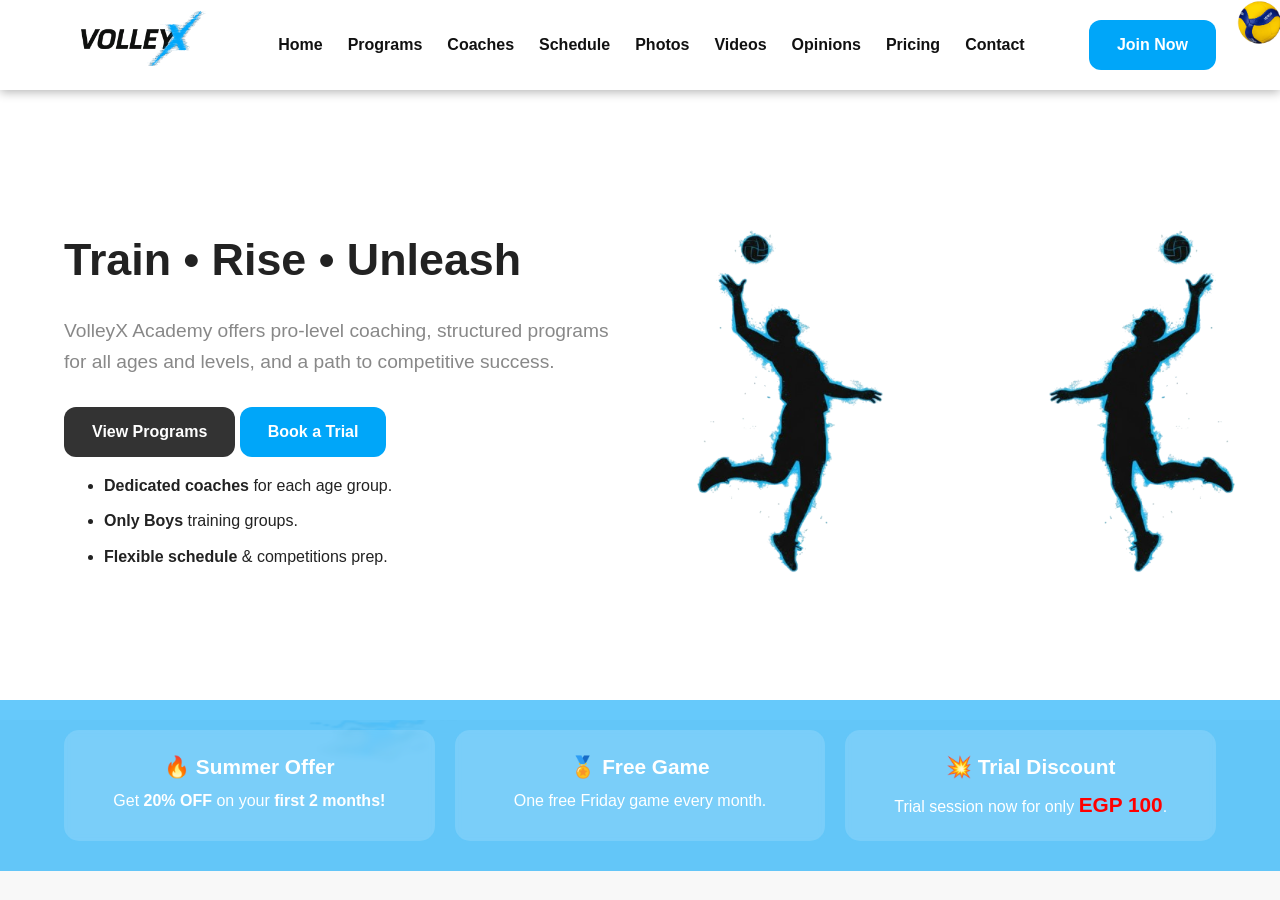
==== index.html @ c93090f7 "Add files via upload" ====
<!doctype html>
<html lang="en">
<head>
  <meta charset="utf-8" />
  <meta name="viewport" content="width=device-width,initial-scale=1" />
  <title>VolleyX Academy — Train Like a Champion</title>
  <meta name="description" content="VolleyX Academy — professional training for youth and adults. Programs, coaches, schedule, and sign-up." />

  <!-- Google tag (gtag.js) -->
<script async src="https://www.googletagmanager.com/gtag/js?id=G-NY9J35RDBT"></script>
<script>
  window.dataLayer = window.dataLayer || [];
  function gtag(){dataLayer.push(arguments);}
  gtag('js', new Date());

  gtag('config', 'G-NY9J35RDBT');
</script>

  <link rel="stylesheet" href="main.css" />
</head>
<body>
<div class="scroll-container">
  <header class="site-header">
    <div class="container header-inner">
      <a href="#home" class="logo" aria-label="VolleyX Academy home">
        <img class="logo" src="/images/Logo CR.png" alt="">
      </a>

      <nav id="main-nav" class="main-nav" aria-label="Main navigation">
        <ul>
          <li><a href="#home">Home</a></li>
          <li><a href="#programs">Programs</a></li>
          <li><a href="#coaches">Coaches</a></li>
          <li><a href="#schedule">Schedule</a></li>
          <li><a href="#photos">Photos</a></li>
          <li><a href="#videos">Videos</a></li>
          <li><a href="#opinion">Opinions</a></li>
          <li><a href="#pricing">Pricing</a></li>
          <li><a href="#contact">Contact</a></li>
        </ul>
      </nav>

      

      <div class="header-actions">
        <a href="#contact" class="btn btn-primary">Join Now</a>
        <button id="menu-toggle" class="menu-toggle" aria-expanded="false" aria-controls="main-nav" aria-label="Toggle menu">
          <span class="hamburger"></span>
        </button>
      </div>
    </div>
  </header>

  <main>
    <!-- HERO -->
    <section id="home" class="hero" role="region" aria-label="Hero">
      <div class="container hero-grid">
        <div class="hero-content">
          <h1>Train • Rise • Unleash</h1>
          <p class="lead">VolleyX Academy offers pro-level coaching, structured programs for all ages and levels, and a path to competitive success.</p>
          <div class="hero-ctas">
            <a href="#programs" class="btn btn-secondary">View Programs</a>
            <a href="#contact" class="btn btn-primary">Book a Trial</a>
          </div>
          <ul class="hero-features">
            <li><strong>Dedicated coaches</strong> for each age group.</li>
            <li><strong>Only Boys</strong> training groups.</li>
            <li><strong>Flexible schedule</strong> & competitions prep.</li>
            <!-- <li><strong>Female specialized trainer</strong> for female groups.</li> -->
          </ul>
        </div>
        <div class="hero-media" aria-hidden="true">
          <!-- Replace with actual image -->
          <img src="back.png" alt="Player defending a volleyball" loading="lazy">
        </div>
      </div>
    </section>


    <!-- OFFERS BANNER -->
    <section class="offers-banner">
      <div class="container offers-flex">
        <div class="offer-item">
          <h3>🔥 Summer Offer</h3>
          <p>Get <strong>20% OFF</strong> on your <strong>first 2 months!</strong></p>
        </div>
      
        <div class="offer-item">
          <h3>🏅 Free Game</h3>
          <p>One free Friday game every month.</p>
        </div>
      
        <div class="offer-item">
          <h3>💥 Trial Discount</h3>
          <p>Trial session now for only <strong class="custom1">EGP 100</strong>.</p>
        </div>
      </div>
    </section>



    <!-- PROGRAMS -->
    <section id="programs" class="section programs container" aria-labelledby="programs-title">
      <h2 id="programs-title">Programs</h2>
      <p class="section-sub">Programs built for progression — from first touch to competitive play.</p>
      <div class="cards-grid">

        <article class="card">
          <h3>Junior Performance ( 9 - 18 )</h3>
          <p>Technique, game-sense, strength & conditioning, and tournament preparation.</p>
          <ul>
            <li>90 - minute sessions</li>
            <li>Advanced technique</li>
            <li>1 Free Game per month</li>
          </ul>
        </article>

        <article class="card">
          <h3>Senior Performance ( +18 )</h3>
          <p>Skill sharpening, tactical sessions and league-ready training for senior players.</p>
          <ul>
            <li>120 - minute sessions</li>
            <li>Team training sessions</li>
            <li>1 Free Game per month</li>
          </ul>
        </article>
      </div>
    </section>

    <!-- COACHES -->
    <section id="coaches" class="section coaches" aria-labelledby="coaches-title">
      <div class="container">
        <h2 id="coaches-title">Coaches</h2>
        <p class="section-sub">Experienced coaches with competitive and coaching credentials.</p>
        <div class="coaches-grid">
          <figure class="coach">
            <img src="/images/Coaches/avatar.png" alt="Coach Ahmed — Head Coach" loading="lazy">
            <figcaption>
              <h3>Coach Anas</h3>
              <p>Head Coach — Academy Founder.</p>
            </figcaption>
          </figure>

          <figure class="coach">
            <img src="/images/Coaches/avatar.png" alt="Coach Fouad" loading="lazy">
            <figcaption>
              <h3>Coach Fouad</h3>
              <p>Coach — Junior Coach.</p>
            </figcaption>
          </figure>

          <figure class="coach">
            <img src="/images/Coaches/avatar.png" alt="Coach Ahmed" loading="lazy">
            <figcaption>
              <h3>Coach Ahmed</h3>
              <p>Coach — Senior Coach.</p>
            </figcaption>
          </figure>
        </div>
      </div>
    </section>

    <!-- SCHEDULE -->
    <section id="schedule" class="section schedule" aria-labelledby="schedule-title">
      <div class="container">
        <h2 id="schedule-title">Weekly Schedule</h2>
        <p class="section-sub">Choose your level and see available sessions.</p>

        <div class="schedule-controls" role="tablist" aria-label="Program schedule">
          <button class="tab-btn active" data-target="junior" role="tab" aria-selected="true">Junior & Senior</button>
          <!-- <button class="tab-btn" data-target="youth" role="tab" aria-selected="false">Senior</button> -->
        </div>

        <div class="schedule-panels">
          <div id="junior" class="panel">
            <ul>
              <li><strong>Mon</strong> — 07:00 PM - 09:00 PM</li>
              <li><strong>Thur</strong> — 07:00 PM - 09:00 PM</li>
              <li><strong>Fri</strong> — 06:00 PM - 08:00 PM — Fun-Matches</li>
            </ul>
          </div>

          <!-- <div id="youth" class="panel hidden">
            <ul>
              <li><strong>Tue & Fri</strong> — 07:00 pm - 09:00 pm</li>
              <li><strong>Fri</strong> — Fun-Game</li>
            </ul>
          </div> -->
        </div>

        <div class="schedule-cta">
          <a href="#contact" class="btn btn-primary">Book a Trial</a>
          <a href="#pricing" class="btn btn-secondary">View Pricing</a>
        </div>
      </div>
    </section>

    <!-- PHOTOS -->
    <section id="photos" class="section gallery container" aria-labelledby="photos-title">
      <h2 id="photos-title">Photos</h2>
      <p class="section-sub">Moments from training and matches.</p>
      <div class="gallery-grid">

        <button class="img-thumb" data-src="/images/Gallary/Photos/Ammar.jpg" aria-label="Training drill">
          <img src="/images/Gallary/Photos/Ammar.jpg" alt="Training drill" loading="lazy">
        </button>

        <button class="img-thumb" data-src="/images/Gallary/Photos/Eslam.jpg" aria-label="Serving practice">
          <img src="/images/Gallary/Photos/Eslam.jpg" alt="Serving practice" loading="lazy">
        </button>

        <button class="img-thumb" data-src="/images/Gallary/Photos/All.jpg" aria-label="Serving practice">
          <img src="/images/Gallary/Photos/All.jpg" alt="Serving practice" loading="lazy">
        </button>

        <!-- <button class="img-thumb" data-src="/images/Gallary/Photos/Ammar2.jpg" aria-label="Serving practice">
          <img src="/images/Gallary/Photos/Ammar.jpg" alt="Serving practice" loading="lazy">
        </button>

        <button class="img-thumb" data-src="/images/Gallary/Photos/Ammar2.jpg" aria-label="Serving practice">
          <img src="/images/Gallary/Photos/Ammar.jpg" alt="Serving practice" loading="lazy">
        </button>

        <button class="img-thumb" data-src="/images/Gallary/Photos/Ammar2.jpg" aria-label="Serving practice">
          <img src="/images/Gallary/Photos/Ammar.jpg" alt="Serving practice" loading="lazy">
        </button> -->

      </div>
    </section>


    <!-- VIDEOS -->
    <section id="videos" class="section gallery container" aria-labelledby="videos-title">
      <h2 id="videos-title">Videos</h2>
      <p class="section-sub">Moments from training and matches.</p>
      <div class="gallery-grid">

        <!-- <button class="video-thumb" data-src="/images/Gallary/Videos/Vid-01.mp4" aria-label="Video 1">
          <video src="/images/Gallary/Videos/Vid-01.mp4" muted loop playsinline poster="/images/Gallary/Videos/Vid-01.jpg"></video>
        </button> -->

        <button class="video-thumb" data-src="/images/Gallary/Videos/Vid-02.mp4" aria-label="Video 2">
          <video src="/images/Gallary/Videos/Vid-02.mp4" muted loop playsinline poster="/images/Gallary/Videos/Vid-02.jpg"></video>
        </button>

        <button class="video-thumb" data-src="/images/Gallary/Videos/Vid-03.mp4" aria-label="Video 3">
          <video src="/images/Gallary/Videos/Vid-03.mp4" muted loop playsinline poster="/images/Gallary/Videos/Vid-03.jpg"></video>
        </button>

        <button class="video-thumb" data-src="/images/Gallary/Videos/Vid-04.mp4" aria-label="Video 3">
          <video src="/images/Gallary/Videos/Vid-04.mp4" muted loop playsinline poster="/images/Gallary/Videos/Vid-04.jpg"></video>
        </button>

      </div>
    </section>


    <!-- TESTIMONIALS -->
    <section id="opinion" class="section testimonials" aria-labelledby="testimonials-title">
      <div class="container">
        <h2 id="testimonials-title">What parents & players say</h2>
        <div class="testimonial-grid">
          <blockquote class="blockquote">
            <p>"Coach Anas transformed my son's technique in 1 month. The coaches are patient and professional."</p>
            <footer class="talker">Fatima, parent</footer>
          </blockquote>

          <blockquote class="blockquote">
            <p>"Great facility and structured sessions. I have improved my defending and serving control."</p>
            <footer class="talker">Omar, player</footer>
          </blockquote>
        </div>
      </div>
    </section>

    <!-- PRICING -->
    <section id="pricing" class="section pricing container" aria-labelledby="pricing-title">
      <h2 id="pricing-title">Pricing</h2>
      <p class="section-sub">Simple and transparent pricing.</p>
      <div class="pricing-grid">
        <div class="price-card recommended">
          <h3>Trial Session</h3>
          <p class="price">
            <span class="new-price">EGP 100</span>
            <!-- <span class="old-price">EGP 125</span> -->
          </p>
          <p>One trial training to assess level and fit.</p>
          <a class="btn btn-primary" href="#contact">Book Trial</a>
        </div>

        <div class="price-card recommended">
          <h3>Monthly Plan</h3>
          <p class="price">
            <span class="new-price">EGP 800 / month</span>
            <!-- <span class="old-price">EGP 1000</span> -->
          </p>
          <p>2 sessions per week + Free game.</p>
          <a class="btn btn-primary" href="#contact">Sign Up</a>
        </div>

        <div class="price-card recommended">
          <h3>Yearly Plan</h3>
          <p class="price">
            <span class="new-price">EGP 8500 / year</span>
            <span class="old-price">EGP 9600</span>
          </p>
          <p>2 sessions per week + 2 Free games.</p>
          <a class="btn btn-primary" href="#contact">Sign Up</a>
        </div>
      </div>
    </section>

    <!-- CONTACT -->
    <section id="contact" class="cta">
      <div class="contact-info">
        <h2>Ready to Start Your Journey?</h2>
        <p>Message us now to reserve your spot.</p>
        <a href="https://wa.me/+201147145691" target="_blank">Contact Us</a>
      </div>

      <div class="contact-location">
        <!-- Google Maps Embed -->
        <iframe 
          src="https://www.google.com/maps/embed?pb=!1m18!1m12!1m3!1d3336.434875263151!2d31.367811775413717!3d30.05564407491793!2m3!1f0!2f0!3f0!3m2!1i1024!2i768!4f13.1!3m3!1m2!1s0x14583dc3f1d73277%3A0x5a378816a2469166!2sNasr%20City%20Company%20Club!5e1!3m2!1sen!2seg!4v1771627395598!5m2!1sen!2seg"
          width="100%" height="100%" style="border:0;" allowfullscreen="" loading="lazy">
        </iframe>
      </div>
    </section>
  </main>

<footer class="site-footer">
  <div class="footer-col center">
    <a href="#home" class="footer-logo" aria-label="VolleyX Academy home">
      <img class="logo" src="/images/Logo CR.png" alt="">
    </a>
  </div>

  <div class="footer-col center">
    <p>© <span id="year"></span> VolleyX Academy. All rights reserved.</p>
  </div>

  <div class="footer-col center">
    <div class="social-icons">
      <a href="https://www.facebook.com/volleyxacademy4" target="_blank" class="social-item">
          <img src="/images/Social/facebook.png" alt="Facebook">
          <span>Facebook</span>
      </a>
      <a href="https://wa.me/+201147145691" target="_blank" class="social-item">
          <img src="/images/Social/whatsapp.png" alt="Whatsapp">
          <span>Whatsapp</span>
      </a>
      <a href="https://www.instagram.com/volleyx_academy/" target="_blank" class="social-item">
          <img src="/images/Social/instagram.png" alt="Instagram">
          <span>Instagram</span>
      </a>
      <a href="https://www.youtube.com/@VolleyXAcademy" target="_blank" class="social-item">
          <img src="/images/Social/youtube.png" alt="YouTube">
          <span>YouTube</span>
      </a>
    </div>
  </div>
</footer>

<div class="scroll-track">
  <div class="scroll-ball">
    <img src="/images/volleyball.png" alt="ball" draggable="false">
  </div>
</div>

</div>
<script src="main.js" defer></script>
</body>
</html>
---- main.css ----
/* =============================
   VOLLEYX ACADEMY — PROFESSIONAL MODERN CSS
   Clean, modern, responsive design
   ============================= */

/* ---------- CSS VARIABLES ---------- */
:root {
  --primary: #00A6F9;
  --primary-dark: #0092dc;
  --secondary: #1e1e1e;
  --light: #ffffff;
  --muted: #888;
  --bg: #f8f8f8;
  --radius: 12px;
  --transition: 0.25s ease;
}

html {
  scroll-behavior: smooth;
}

body {
  position: relative;
  margin: 0;
  font-family: "Arial", sans-serif;
  background: var(--bg);
  color: #222;
  line-height: 1.6;
  overflow: hidden;
}

body::before {
  content: "";
  position: fixed;  /* ثابت حتى لما تعمل scroll */
  top: 0;
  left: 0;
  width: 100%;
  height: 100%;
  background-image: url('/images/background.png');
  background-size: cover;
  background-repeat: no-repeat;
  background-position: center;
  opacity: 0.2;      /* الشفافية المطلوبة */
  z-index: -1;       /* يبقى تحت كل العناصر */
}

.scroll-container {
  height: 100vh;
  overflow-y: scroll;
}
.scroll-container::-webkit-scrollbar {
  display: none;
}

/* مسار الكرة */
.scroll-track {
  position: fixed;
  top: 0;
  right: 1px;
  width: 40px;
  height: 100vh;
  z-index: 9999;
  display: flex;
  justify-content: center;
  pointer-events: none; /* يسمح بلمس الكورة فقط */
}

/* الكرة */
.scroll-ball {
  width: 45px;
  position: absolute;
  cursor: grab;
  pointer-events: auto; /* تفعيل اللمس */
  user-select: none;
}

.scroll-ball img {
  width: 100%;
  height: 100%;
}

.banner {
  text-align: center;
  background: black;
  color: #00A6F9;
  font-weight: bolder;
}

.space {
  white-space: pre;
}

/* ---------- GLOBAL ELEMENTS ---------- */
.container {
  width: min(1200px, 90%);
  margin: auto;
}

h1, h2, h3, h4 {
  margin: 0 0 15px;
  font-weight: 700;
}

.section {
  padding: 80px 0;
}

.section-sub {
  margin-bottom: 40px;
  color: var(--muted);
  font-size: 1.1rem;
}

/* ---------- BUTTONS ---------- */
.btn {
  display: inline-block;
  padding: 12px 28px;
  border-radius: var(--radius);
  font-weight: bold;
  text-decoration: none;
  transition: var(--transition);
}

.btn-primary {
  background: var(--primary);
  color: var(--light);
}
.btn-primary:hover {
  background: var(--primary-dark);
}

.btn-secondary {
  background: #333;
  color: var(--light);
}
.btn-secondary:hover {
  background: #111;
}

.btn-ghost {
  background: transparent;
  border: 1px solid var(--muted);
  color: var(--muted);
}
.btn-ghost:hover {
  color: #111;
  border-color: #111;
}

/* ---------- HEADER ---------- */
.site-header {
  background: var(--light);
  padding: 10px 0;
  position: sticky;
  top: 0;
  z-index: 1000;
  box-shadow: 0 2px 10px rgba(0,0,0,0.3);
}

.header-inner {
    height: 70px;
    display: flex;
    justify-content: space-between;
    align-items: center;
}

.logo {
    width: 150px;
}

.main-nav ul {
  display: flex;
  list-style: none;
  gap: 25px;
  margin: 0;
  padding: 0;
}

.main-nav a {
  color: #111;
  text-decoration: none;
  font-weight: 600;
  transition: var(--transition);
}
.main-nav a:hover {
  color: var(--primary);
}

/* Mobile menu */
.menu-toggle {
  display: none;
  width: 35px;
  height: 25px;
  background: none;
  border: none;
  cursor: pointer;
}
.hamburger,
.hamburger::before,
.hamburger::after {
  content: "";
  display: block;
  height: 3px;
  background: #111;
  border-radius: 3px;
  transition: 0.3s;
}
.hamburger::before {
  margin-top: 7px;
}
.hamburger::after {
  margin-top: 7px;
}

/* ---------- HERO ---------- */
.hero {
  padding: 120px 0;
  background: var(--light);
}

.hero-grid {
  display: grid;
  grid-template-columns: repeat(auto-fit, minmax(320px, 1fr));
  align-items: center;
  gap: 40px;
}

.hero-content h1 {
  font-size: 2.8rem;
}
.hero-content .lead {
  font-size: 1.2rem;
  margin: 20px 0 30px;
  color: var(--muted);
}

.hero-features li {
  margin-bottom: 10px;
}

.hero-media img {
  width: 110%;
  border-radius: var(--radius);
}

/* OFFERS BANNER */
.offers-banner {
  background: rgb(0, 166, 249, 0.6);
  color: white;
  padding: 30px 0;
  margin-top: -20px;
  position: relative;
  z-index: 2;
}

.offers-flex {
  display: flex;
  justify-content: space-between;
  gap: 20px;
  text-align: center;
  flex-wrap: wrap;
}

.offer-item {
  flex: 1;
  min-width: 200px;
  background: rgba(255, 255, 255, 0.15);
  padding: 20px;
  border-radius: 15px;
  backdrop-filter: blur(3px);
  transition: 0.3s ease;
}

.offer-item:hover {
  background: rgba(255, 255, 255, 0.25);
  transform: translateY(-5px);
}

.offer-item h3 {
  font-size: 1.3rem;
  margin-bottom: 5px;
}

.offer-item p {
  font-size: 1rem;
  margin: 0;
}

.custom1 {
  color: red;
  font-weight: bold;
  font-size: 1.3rem;
}

.gallery-grid {
  display: flex;
  gap: 15px;
  overflow-x: auto;
  scroll-behavior: smooth;
  padding-bottom: 10px;
}

.gallery-grid::-webkit-scrollbar {
  display: none;
}

.gallery-wrapper {
  position: relative;
}

.arrow-btn {
  position: absolute;
  top: 50%;
  transform: translateY(-50%);
  background: #00A6F9;
  color: #fff;
  border: none;
  padding: 10px 15px;
  font-size: 20px;
  cursor: pointer;
  border-radius: 50%;
  z-index: 10;
  opacity: 0.9;
}

.arrow-left {
  left: -10px;
}

.arrow-right {
  right: -10px;
}

.arrow-btn:hover {
  opacity: 1;
}

/* ---------- CARDS GRID ---------- */
.cards-grid, .coaches-grid, .pricing-grid, .testimonial-grid, .gallery-grid {
  display: grid;
  grid-template-columns: repeat(auto-fit, minmax(280px, 1fr));
  gap: 30px;
}

.card, .price-card, .coach {
  background: var(--light);
  padding: 25px;
  border-radius: var(--radius);
  box-shadow: 0 8px 18px rgba(0,0,0,0.05);
  transition: var(--transition);
}
.card:hover, .price-card:hover {
  transform: translateY(-5px);
}

.coach:hover {
  transform: scale(1.03);
}

.price-card.recommended {
  border: 2px solid var(--primary);
}

.price {
  font-size: 1.2rem;
  margin-bottom: 10px;
}

.old-price {
  text-decoration: line-through;
  color: red;
  margin-left: 15px;
  font-size: 1rem;
}

.new-price {
  color: #00A6F9;
  font-weight: bold;
  font-size: 1.3rem;
}


/* ---------- COACHES ---------- */
.coach img {
  width: 100%;
  border-radius: var(--radius);
  margin-bottom: 15px;
}

/* ---------- SCHEDULE ---------- */
.schedule-controls {
  display: flex;
  gap: 15px;
  margin-bottom: 30px;
}

.tab-btn {
  padding: 10px 20px;
  border-radius: var(--radius);
  border: none;
  cursor: pointer;
  background: #ddd;
  font-weight: bold;
  transition: var(--transition);
}

.tab-btn.active {
  background: var(--primary);
  color: var(--light);
}

.panel.hidden {
  display: none;
}

/* ---------- GALLERY ---------- */
.img-thumb img {
  width: 100%;
  border-radius: var(--radius);
  cursor: pointer;
  transition: var(--transition);
}
.img-thumb img:hover {
  transform: scale(1.05);
}

.video-thumb {
  border: none;
  padding: 0;
  background: none;
  cursor: pointer;
  width: 100%;
  height: 100%;
  overflow: hidden;
  border-radius: 12px;
}

.video-thumb video {
  width: 100%;
  height: 100%;
  object-fit: cover;
  display: block;
  border-radius: 12px;
  pointer-events: none;
}

.video-thumb:hover video {
  animation: none;
  opacity: 1;
}

.blockquote {
  padding: 3%;
  border: 2px solid #00A6F9;
  border-radius: 20px;
}

.talker {
  border-radius: 20px;
}

/* CTA Section */
.cta {
  display: grid;
  grid-template-columns: 2fr 1fr;
  gap: 30px;
  background: #00A6F9;
  color: white;
  padding: 70px 8%;
  border-radius: 20px;
  width: 63%;
  margin: 80px auto;
  align-items: center;
}

/* Left side (Contact Us) */
.cta .contact-info {
  text-align: left; /* بدل ما كان center */
}

.cta .contact-info h2 {
  font-size: 2.5rem;
  margin-bottom: 20px;
}

.cta .contact-info a {
  display: inline-block;
  background: #fff;
  color: #00A6F9;
  padding: 14px 28px;
  border-radius: 10px;
  font-weight: 600;
  text-decoration: none;
  margin-top: 20px;
  transition: 0.3s;
}

.cta .contact-info a:hover {
  background: #f2f2f2;
}

/* Right side (Location) */
.cta .contact-location {
  width: 100%;
  height: 280px;
  border-radius: 15px;
  overflow: hidden;
}

/* Mobile responsive */
@media (max-width: 768px) {
  .cta {
    grid-template-columns: 1fr; /* تحت بعض على الموبايل */
    text-align: center;
  }

  .cta .contact-info {
    text-align: center;
  }

  .cta .contact-location {
    height: 200px;
    margin-top: 20px;
  }
}

/* Footer */
.site-footer {
  display: grid;
  grid-template-columns: repeat(3, 1fr);
  align-items: center;
  padding: 1px 0;
  background: #fff;
  text-align: center;
  gap: 20px;
}

/* كل div في الفوتر */
.footer-col {
  display: flex;
  justify-content: center;
  align-items: center;
}

.footer-logo {
  width: 500px;
}

.center {
  text-align: center;
}

.social-icons {
    position: relative;
    display: flex;
    gap: 50px;
    align-items: center;
}

.social-item {
    display: flex;
    flex-direction: column;
    align-items: center;
    text-decoration: none;
    color: #00A6F9;
    font-size: 10px;
    transition: transform 0.3s ease, color 0.3s ease;
}

.social-item span {
    transition: transform 0.3s ease, color 0.3s ease;
}

.social-item img {
    width: 35px;
    margin-bottom: 6px;
    object-fit: contain;
    transition: transform 0.3s ease;
}

.social-item:hover img {
    transform: scale(1.2) rotate(5deg);
}

.social-item:hover span {
    transform: scale(1.2) rotate(5deg);
}

/* ---------- RESPONSIVE ---------- */
@media (max-width: 820px) {

  .scroll-track,
  .scroll-ball {
    display: none !important;
  }

  #main-nav,
  .main-nav,
  nav.main-nav {
    display: none !important;
  }

  /* إخفاء زر التلت شرط */
  #menu-toggle,
  .menu-toggle {
    display: none !important;
  }

  .site-footer {
    display: flex;
    flex-direction: column;
    align-items: center;
    justify-content: center;
    gap: 25px;
    text-align: center;
  }

  /* كل عنصر في الفوتر يبقى في النص */
  .site-footer .footer-col {
    width: 100%;
    display: flex;
    flex-direction: column;
    justify-content: center;
    align-items: center;
  }

  /* ضبط اللوجو */
  .footer-logo {
    width: 220px;
  }

  /* ضبط السوشيال */
  .social-icons {
    display: flex;
    justify-content: center;
    align-items: center;
    gap: 25px;
    flex-wrap: wrap;
  }

  .social-item img {
    width: 30px;
  }

  .social-item span {
    font-size: 11px;
  }
}
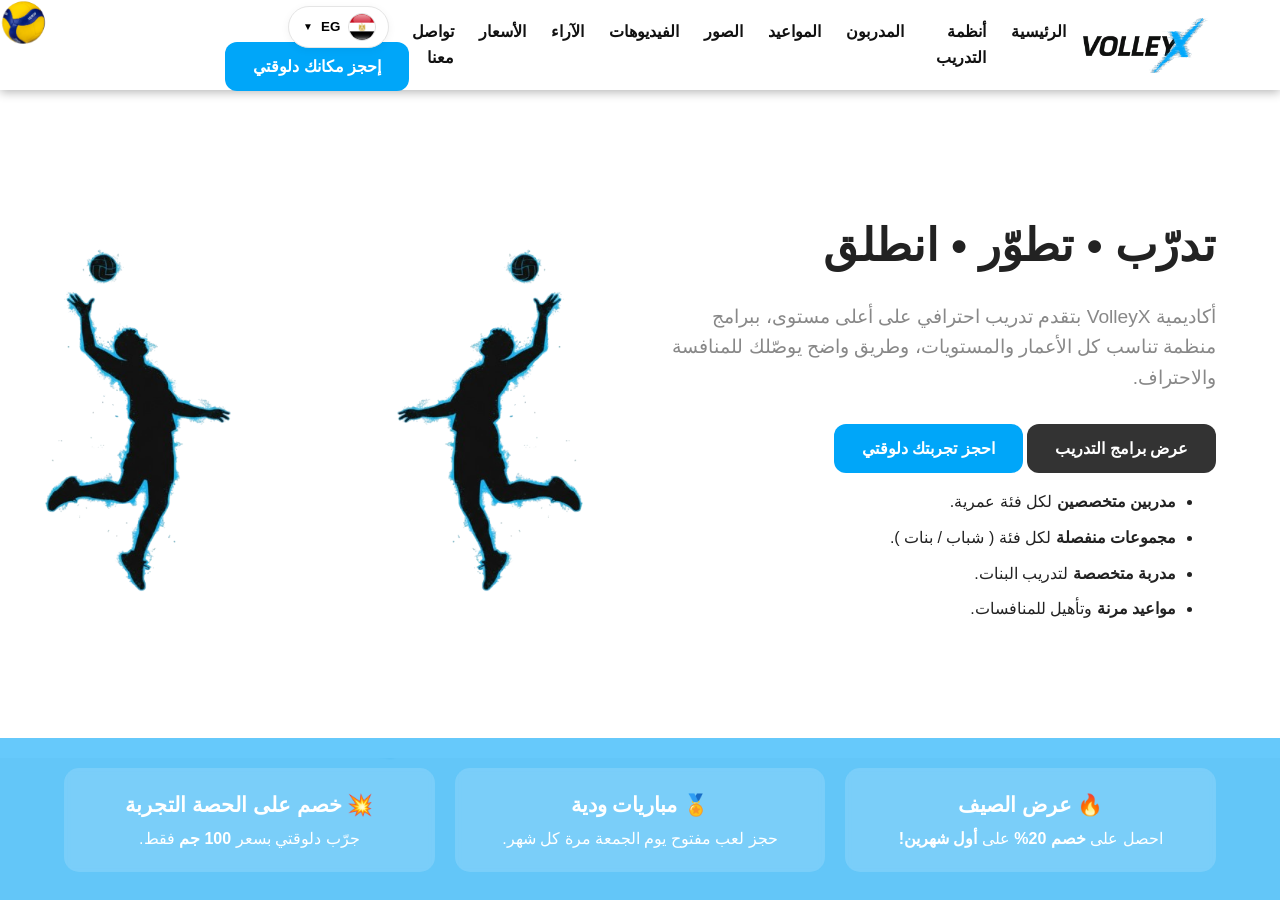
==== commit fc79ca3b: "Add files via upload" ====
--- a/index.html
+++ b/index.html
@@ -28,22 +28,47 @@
 
       <nav id="main-nav" class="main-nav" aria-label="Main navigation">
         <ul>
-          <li><a href="#home">Home</a></li>
-          <li><a href="#programs">Programs</a></li>
-          <li><a href="#coaches">Coaches</a></li>
-          <li><a href="#schedule">Schedule</a></li>
-          <li><a href="#photos">Photos</a></li>
-          <li><a href="#videos">Videos</a></li>
-          <li><a href="#opinion">Opinions</a></li>
-          <li><a href="#pricing">Pricing</a></li>
-          <li><a href="#contact">Contact</a></li>
+          <li><a href="#home" data-en="Home" data-ar="الرئيسية">Home</a></li>
+          <li><a href="#programs" data-en="Programs" data-ar="أنظمة التدريب">Programs</a></li>
+          <li><a href="#coaches" data-en="Coaches" data-ar="المدربون">Coaches</a></li>
+          <li><a href="#schedule" data-en="Schedule" data-ar="المواعيد">Schedule</a></li>
+          <li><a href="#photos" data-en="Photos" data-ar="الصور">Photos</a></li>
+          <li><a href="#videos" data-en="Videos" data-ar="الفيديوهات">Videos</a></li>
+          <li><a href="#opinion" data-en="Opinions" data-ar="الآراء">Opinions</a></li>
+          <li><a href="#pricing" data-en="Pricing" data-ar="الأسعار">Pricing</a></li>
+          <li><a href="#contact" data-en="Contact" data-ar="تواصل معنا">Contact</a></li>
         </ul>
       </nav>
 
-      
-
       <div class="header-actions">
-        <a href="#contact" class="btn btn-primary">Join Now</a>
+        <div class="lang-dropdown">
+          <!-- الزر الأساسي -->
+          <button class="lang-btn" onclick="toggleLangMenu()">
+            <img src="/images/flags/egypt.png" class="flag">
+            <span>EG</span>
+            <span class="arrow">▼</span>
+          </button>
+        
+          <!-- القائمة -->
+          <div id="lang-menu" class="lang-menu hidden">
+          
+            <!-- عربي -->
+            <div class="lang-item active" onclick="changeLang('ar')">
+              <img src="/images/flags/egypt.png" class="flag">
+              <span>العربية</span>
+              <span class="check">✔</span>
+            </div>
+          
+            <!-- English -->
+            <div class="lang-item" onclick="changeLang('en')">
+              <img src="/images/flags/usa.png" class="flag">
+              <span>English</span>
+              <span class="check hidden">✔</span>
+            </div>
+          </div>
+        </div>
+
+        <a href="#contact" class="btn btn-primary" data-en="Join Now" data-ar="إحجز مكانك دلوقتي">Join Now</a>
         <button id="menu-toggle" class="menu-toggle" aria-expanded="false" aria-controls="main-nav" aria-label="Toggle menu">
           <span class="hamburger"></span>
         </button>
@@ -56,18 +81,72 @@
     <section id="home" class="hero" role="region" aria-label="Hero">
       <div class="container hero-grid">
         <div class="hero-content">
-          <h1>Train • Rise • Unleash</h1>
-          <p class="lead">VolleyX Academy offers pro-level coaching, structured programs for all ages and levels, and a path to competitive success.</p>
+          <h1 data-en="Train • Rise • Unleash" data-ar="تدرّب • تطوّر • انطلق">
+            Train • Rise • Unleash
+          </h1>
+          <p class="lead"
+          data-en="VolleyX Academy offers pro-level coaching, structured programs for all ages and levels, and a path to competitive success."
+          data-ar="أكاديمية VolleyX بتقدم تدريب احترافي على أعلى مستوى، ببرامج منظمة تناسب كل الأعمار والمستويات، وطريق واضح يوصّلك للمنافسة والاحتراف.">
+            VolleyX Academy offers pro-level coaching, structured programs for all ages and levels, and a path to competitive success.</p>
           <div class="hero-ctas">
-            <a href="#programs" class="btn btn-secondary">View Programs</a>
-            <a href="#contact" class="btn btn-primary">Book a Trial</a>
+            <a href="#programs" class="btn btn-secondary" data-en="View Programs" data-ar="عرض برامج التدريب">View Programs</a>
+            <a href="#contact" class="btn btn-primary" data-en="Book a Trial" data-ar="احجز تجربتك دلوقتي">Book a Trial</a>
           </div>
-          <ul class="hero-features">
-            <li><strong>Dedicated coaches</strong> for each age group.</li>
-            <li><strong>Only Boys</strong> training groups.</li>
-            <li><strong>Flexible schedule</strong> & competitions prep.</li>
-            <!-- <li><strong>Female specialized trainer</strong> for female groups.</li> -->
+          <ul class="hero-features">     
+            
+            <li>
+              <strong 
+                data-en="Dedicated coaches" 
+                data-ar="مدربين متخصصين">
+                Dedicated coaches
+              </strong>
+              <span 
+                data-en=" for each age group." 
+                data-ar=" لكل فئة عمرية.">
+                for each age group.
+              </span>
+            </li>
+
+            <li>
+              <strong 
+                data-en="Separated groups" 
+                data-ar="مجموعات منفصلة">
+                Separated groups
+              </strong>
+              <span 
+                data-en=" for each gender." 
+                data-ar=" لكل فئة ( شباب / بنات ).">
+                for each gender.
+              </span>
+            </li>
+
+            <li>
+              <strong 
+                data-en="Female specialized trainer" 
+                data-ar="مدربة متخصصة">
+                Female specialized trainer
+              </strong>
+              <span 
+                data-en=" for female groups." 
+                data-ar=" لتدريب البنات.">
+                for female groups.
+              </span>
+            </li>
+
+            <li>
+              <strong 
+                data-en="Flexible schedule" 
+                data-ar="مواعيد مرنة">
+                Flexible schedule
+              </strong>
+              <span 
+                data-en=" & competitions prep." 
+                data-ar=" وتأهيل للمنافسات.">
+                & competitions prep.
+              </span>
+            </li>
           </ul>
+
         </div>
         <div class="hero-media" aria-hidden="true">
           <!-- Replace with actual image -->
@@ -81,18 +160,59 @@
     <section class="offers-banner">
       <div class="container offers-flex">
         <div class="offer-item">
-          <h3>🔥 Summer Offer</h3>
-          <p>Get <strong>20% OFF</strong> on your <strong>first 2 months!</strong></p>
+          <h3 data-en="🔥 Summer Offer" data-ar="🔥 عرض الصيف">
+            🔥 Summer Offer
+          </h3>
+          <p>
+            <span 
+              data-en="Get " 
+              data-ar="احصل على ">
+              Get 
+            </span>
+            <strong 
+              data-en="20% OFF" 
+              data-ar="خصم 20%">
+              20% OFF
+            </strong>
+            <span 
+              data-en=" on your " 
+              data-ar=" على ">
+              on your 
+            </span>
+            <strong 
+              data-en="first 2 months!" 
+              data-ar="أول شهرين!">
+              first 2 months!
+            </strong>
+          </p>
         </div>
       
         <div class="offer-item">
-          <h3>🏅 Free Game</h3>
-          <p>One free Friday game every month.</p>
+          <h3 data-en="🏅 Friendly Match" data-ar="🏅 مباريات ودية">🏅 Friendly Matchs</h3>
+          <p data-en="One Friday Open Play Session per month." data-ar="حجز لعب مفتوح يوم الجمعة مرة كل شهر.">
+            One Friday Open Play Session per month.
+          </p>
         </div>
       
         <div class="offer-item">
-          <h3>💥 Trial Discount</h3>
-          <p>Trial session now for only <strong class="custom1">EGP 100</strong>.</p>
+          <h3 data-en="💥 Trial Discount" data-ar="💥 خصم على الحصة التجربة">💥 Trial Discount</h3>
+          <p>
+            <span 
+              data-en="Trial session now for only " 
+              data-ar=" جرّب دلوقتي بسعر">
+              Trial session now for only  
+            </span>
+            <strong 
+              data-en="EGP 100" 
+              data-ar="100 جم">
+              EGP 100
+            </strong>
+            <span 
+              data-en="only." 
+              data-ar=" فقط.">
+              only
+            </span>
+          </p>
         </div>
       </div>
     </section>
@@ -101,27 +221,45 @@
 
     <!-- PROGRAMS -->
     <section id="programs" class="section programs container" aria-labelledby="programs-title">
-      <h2 id="programs-title">Programs</h2>
-      <p class="section-sub">Programs built for progression — from first touch to competitive play.</p>
+      <h2 id="programs-title" data-en="Programs" data-ar="أنظمة التدريب">Programs</h2>
+      <p class="section-sub"
+      data-en="Programs built for progression — from first touch to competitive play."
+      data-ar="برامج مصممة لتطوير مستواك — من أول لمسة لحد الاحتراف والمنافسة">
+        Programs built for progression — from first touch to competitive play.
+      </p>
       <div class="cards-grid">
 
         <article class="card">
-          <h3>Junior Performance ( 9 - 18 )</h3>
-          <p>Technique, game-sense, strength & conditioning, and tournament preparation.</p>
+          <h3 data-en="Junior Performance ( 9 - 18 )" data-ar="برنامج الناشئين ( 9 - 18 سنة )">Junior Performance ( 9 - 18 )</h3>
+          <p
+          data-en="Technique, game-sense, strength & conditioning, and tournament preparation."
+          data-ar="تطوير المهارات، فهم اللعب، اللياقة البدنية، والاستعداد للبطولات">
+          Technique, game-sense, strength & conditioning, and tournament preparation.</p>
           <ul>
-            <li>90 - minute sessions</li>
-            <li>Advanced technique</li>
-            <li>1 Free Game per month</li>
+            <li data-en="90 - minute sessions" data-ar="90 دقيقة تدريب">90 - minute sessions</li>
+            <li data-en="Advanced techniques" data-ar="تقنيات متطورة">Advanced techniques</li>
+            <li
+            data-en="One Friday Open Play Session per month."
+            data-ar="حجز لعب مفتوح يوم الجمعة مرة كل شهر.">
+            One Friday Open Play Session per month.
+            </li>
           </ul>
         </article>
 
         <article class="card">
-          <h3>Senior Performance ( +18 )</h3>
-          <p>Skill sharpening, tactical sessions and league-ready training for senior players.</p>
+          <h3 data-en="Senior Performance ( +18 )" data-ar="برنامج الكبار ( +18 سنة )">Senior Performance ( +18 )</h3>
+          <p
+          data-en="Skill sharpening, tactical sessions and league-ready training for senior players."
+          data-ar="تطوير المهارات، تدريبات تكتيكية، وإعداد للمنافسات الرسمية للاعبين الكبار.">
+          Skill sharpening, tactical sessions and league-ready training for senior players.</p>
           <ul>
-            <li>120 - minute sessions</li>
-            <li>Team training sessions</li>
-            <li>1 Free Game per month</li>
+            <li data-en="120 - minute sessions" data-ar="120 دقيقة تدريب">120 - minute sessions</li>
+            <li data-en="Team training sessions" data-ar="تدريبات جماعية كفريق">Team training sessions</li>
+            <li
+            data-en="One Friday Open Play Session per month."
+            data-ar="حجز لعب مفتوح يوم الجمعة مرة كل شهر.">
+            One Friday Open Play Session per month.
+            </li>
           </ul>
         </article>
       </div>
@@ -130,30 +268,34 @@
     <!-- COACHES -->
     <section id="coaches" class="section coaches" aria-labelledby="coaches-title">
       <div class="container">
-        <h2 id="coaches-title">Coaches</h2>
-        <p class="section-sub">Experienced coaches with competitive and coaching credentials.</p>
+        <h2 id="coaches-title" data-en="Coaches" data-ar="المدربون">Coaches</h2>
+        <p class="section-sub"
+        data-en="Experienced coaches with competitive and coaching credentials."
+        data-ar="مدربون ذوو خبرة وخلفيات تنافسية وشهادات تدريبية.">
+        Experienced coaches with competitive and coaching credentials.
+        </p>
         <div class="coaches-grid">
           <figure class="coach">
             <img src="/images/Coaches/avatar.png" alt="Coach Ahmed — Head Coach" loading="lazy">
             <figcaption>
-              <h3>Coach Anas</h3>
-              <p>Head Coach — Academy Founder.</p>
+              <h3 data-en="Coach Anas" data-ar="كابتن أنس">Coach Anas</h3>
+              <p data-en="Head Coach — Academy Founder." data-ar="المدير الفني — مؤسس الأكاديمية.">Head Coach — Academy Founder.</p>
             </figcaption>
           </figure>
 
           <figure class="coach">
             <img src="/images/Coaches/avatar.png" alt="Coach Fouad" loading="lazy">
             <figcaption>
-              <h3>Coach Fouad</h3>
-              <p>Coach — Junior Coach.</p>
+              <h3 data-en="Coach Fouad" data-ar="كابتن فؤاد">Coach Fouad</h3>
+              <p data-en="Coach — Junior Coach." data-ar="مدرب — مدرب ناشئين.">Coach — Junior Coach.</p>
             </figcaption>
           </figure>
 
           <figure class="coach">
             <img src="/images/Coaches/avatar.png" alt="Coach Ahmed" loading="lazy">
             <figcaption>
-              <h3>Coach Ahmed</h3>
-              <p>Coach — Senior Coach.</p>
+              <h3 data-en="Coach Ahmed" data-ar="كابتن أحمد">Coach Ahmed</h3>
+              <p data-en="Coach — Senior Coach." data-ar="مدرب — مدرب فريق الكبار.">Coach — Senior Coach.</p>
             </figcaption>
           </figure>
         </div>
@@ -163,42 +305,117 @@
     <!-- SCHEDULE -->
     <section id="schedule" class="section schedule" aria-labelledby="schedule-title">
       <div class="container">
-        <h2 id="schedule-title">Weekly Schedule</h2>
-        <p class="section-sub">Choose your level and see available sessions.</p>
+        <h2 id="schedule-title" data-en="Weekly Schedule" data-ar="المواعيد الإسبوعية">Weekly Schedule</h2>
+        <p class="section-sub"
+        data-en="Choose your level and see available sessions."
+        data-ar="اختر مستواك واطّلع على المواعيد المتاحة.">
+        Choose your level and see available sessions.
+        </p>
 
         <div class="schedule-controls" role="tablist" aria-label="Program schedule">
-          <button class="tab-btn active" data-target="junior" role="tab" aria-selected="true">Junior & Senior</button>
-          <!-- <button class="tab-btn" data-target="youth" role="tab" aria-selected="false">Senior</button> -->
+          <button class="tab-btn active" data-target="junior" role="tab" aria-selected="true" data-en="Junior" data-ar="مبتدئ">Junior</button>
+          <button class="tab-btn" data-target="youth" role="tab" aria-selected="false" data-en="Junior" data-ar="كبار">Senior</button>
         </div>
 
         <div class="schedule-panels">
           <div id="junior" class="panel">
             <ul>
-              <li><strong>Mon</strong> — 07:00 PM - 09:00 PM</li>
-              <li><strong>Thur</strong> — 07:00 PM - 09:00 PM</li>
-              <li><strong>Fri</strong> — 06:00 PM - 08:00 PM — Fun-Matches</li>
+              <li>
+                <strong 
+                  data-en="Mon" 
+                  data-ar="الإثنين">
+                  Mon
+                </strong>
+                <span 
+                  data-en=" — 07:00 PM - 09:00 PM" 
+                  data-ar=" — 07:00 مساءً إلى 09:00 مساءً">
+                  — 07:00 PM - 09:00 PM
+                </span>
+              </li>
+
+              <li>
+                <strong 
+                  data-en="Thur" 
+                  data-ar="الخميس">
+                  Thur
+                </strong>
+                <span 
+                  data-en=" — 07:00 PM - 09:00 PM" 
+                  data-ar=" — 07:00 مساءً إلى 09:00 مساءً">
+                  — 07:00 PM - 09:00 PM
+                </span>
+              </li>
+
+              <li>
+                <strong 
+                  data-en="Fri" 
+                  data-ar="الجمعة">
+                  Fri
+                </strong>
+                <span 
+                  data-en=" — 06:00 PM - 08:00 PM — Open Play Session" 
+                  data-ar=" — 06:00 مساءً إلى 08:00 مساءً — حجز لعب مفتوح">
+                  — 06:00 PM - 08:00 PM — Open Play Session
+                </span>
+              </li>
             </ul>
           </div>
 
-          <!-- <div id="youth" class="panel hidden">
+          <div id="youth" class="panel hidden">
             <ul>
-              <li><strong>Tue & Fri</strong> — 07:00 pm - 09:00 pm</li>
-              <li><strong>Fri</strong> — Fun-Game</li>
+              <li>
+                <strong 
+                  data-en="Sun" 
+                  data-ar="الأحد">
+                  Sun
+                </strong>
+                <span 
+                  data-en=" — 07:00 PM - 09:00 PM" 
+                  data-ar=" — 07:00 مساءً إلى 09:00 مساءً">
+                  — 07:00 PM - 09:00 PM
+                </span>
+              </li>
+
+              <li>
+                <strong 
+                  data-en="Wed" 
+                  data-ar="الأربعاء">
+                  Wed
+                </strong>
+                <span 
+                  data-en=" — 07:00 PM - 09:00 PM" 
+                  data-ar=" — 07:00 مساءً إلى 09:00 مساءً">
+                  — 07:00 PM - 09:00 PM
+                </span>
+              </li>
+
+              <li>
+                <strong 
+                  data-en="Fri" 
+                  data-ar="الجمعة">
+                  Fri
+                </strong>
+                <span 
+                  data-en=" — 06:00 PM - 08:00 PM — Open Play Session" 
+                  data-ar=" — 06:00 مساءً إلى 08:00 مساءً — حجز لعب مفتوح">
+                  — 06:00 PM - 08:00 PM — Open Play Session
+                </span>
+              </li>
             </ul>
-          </div> -->
+          </div>
         </div>
 
         <div class="schedule-cta">
-          <a href="#contact" class="btn btn-primary">Book a Trial</a>
-          <a href="#pricing" class="btn btn-secondary">View Pricing</a>
+          <a href="#contact" class="btn btn-primary" data-en="Book a Trial" data-ar="احجز تجربتك دلوقتي">Book a Trial</a>
+          <a href="#pricing" class="btn btn-secondary" data-en="View Pricing" data-ar="عرض الأسعار">View Pricing</a>
         </div>
       </div>
     </section>
 
     <!-- PHOTOS -->
     <section id="photos" class="section gallery container" aria-labelledby="photos-title">
-      <h2 id="photos-title">Photos</h2>
-      <p class="section-sub">Moments from training and matches.</p>
+      <h2 id="photos-title" data-en="Photos" data-ar="الصور">Photos</h2>
+      <p class="section-sub" data-en="Moments from training and matches." data-ar="لقطات من التدريبات والمباريات.">Moments from training and matches.</p>
       <div class="gallery-grid">
 
         <button class="img-thumb" data-src="/images/Gallary/Photos/Ammar.jpg" aria-label="Training drill">
@@ -231,8 +448,8 @@
 
     <!-- VIDEOS -->
     <section id="videos" class="section gallery container" aria-labelledby="videos-title">
-      <h2 id="videos-title">Videos</h2>
-      <p class="section-sub">Moments from training and matches.</p>
+      <h2 id="videos-title" data-en="Videos" data-ar="الفيديوهات">Videos</h2>
+      <p class="section-sub" data-en="Moments from training and matches." data-ar="لقطات من التدريبات والمباريات.">Moments from training and matches.</p>
       <div class="gallery-grid">
 
         <!-- <button class="video-thumb" data-src="/images/Gallary/Videos/Vid-01.mp4" aria-label="Video 1">
@@ -258,16 +475,28 @@
     <!-- TESTIMONIALS -->
     <section id="opinion" class="section testimonials" aria-labelledby="testimonials-title">
       <div class="container">
-        <h2 id="testimonials-title">What parents & players say</h2>
+        <h2 id="testimonials-title"
+        data-en="What parents & players say"
+        data-ar="آراء اللاعبين وأولياء الأمور">
+        What parents & players say
+        </h2>
         <div class="testimonial-grid">
           <blockquote class="blockquote">
-            <p>"Coach Anas transformed my son's technique in 1 month. The coaches are patient and professional."</p>
-            <footer class="talker">Fatima, parent</footer>
+            <p
+            data-en="Coach Fouad transformed my son's technique in 1 month."
+            data-ar="كابتن فؤاد طور مهارات ابني بشكل ملحوظ جدا خلال شهر واحد فقط.">
+            Coach Fouad transformed my son's technique in 1 month.
+            </p>
+            <footer class="talker" data-en="Fatma, parent" data-ar="فاطمة، وليّة أمر">Fatma, parent</footer>
           </blockquote>
 
           <blockquote class="blockquote">
-            <p>"Great facility and structured sessions. I have improved my defending and serving control."</p>
-            <footer class="talker">Omar, player</footer>
+            <p
+            data-en="Great facility and structured sessions. I have improved my defending and serving control."
+            data-ar="ملاعب مميزة وتدريبات منظمة. طوّرت مستواي في الإستقبال والتحكم في الإرسال.">
+            "Great facility and structured sessions. I have improved my defending and serving control."
+            </p>
+            <footer class="talker" data-en="Omar, player" data-ar="عمر، لاعب">Omar, player</footer>
           </blockquote>
         </div>
       </div>
@@ -275,37 +504,49 @@
 
     <!-- PRICING -->
     <section id="pricing" class="section pricing container" aria-labelledby="pricing-title">
-      <h2 id="pricing-title">Pricing</h2>
-      <p class="section-sub">Simple and transparent pricing.</p>
+      <h2 id="pricing-title" data-en="Pricing" data-ar="الأسعار">Pricing</h2>
+      <p class="section-sub" data-en="Simple and transparent pricing." data-ar="أسعار بسيطة وواضحة">Simple and transparent pricing.</p>
       <div class="pricing-grid">
         <div class="price-card recommended">
-          <h3>Trial Session</h3>
+          <h3 data-en="Trial Session" data-ar="تمرينة تجريبية">Trial Session</h3>
           <p class="price">
-            <span class="new-price">EGP 100</span>
+            <span class="new-price" data-en="EGP 100" data-ar="100 جم">EGP 100</span>
             <!-- <span class="old-price">EGP 125</span> -->
           </p>
-          <p>One trial training to assess level and fit.</p>
-          <a class="btn btn-primary" href="#contact">Book Trial</a>
+          <p
+          data-en="One trial training to assess level and fit."
+          data-ar="تمرينة تجريبية واحدة لتقييم المستوى">
+          One trial training to assess level and fit.
+          </p>
+          <a class="btn btn-primary" href="#contact" data-en="Book Trial" data-ar="احجز تجربتك دلوقتي">Book Trial</a>
         </div>
 
         <div class="price-card recommended">
-          <h3>Monthly Plan</h3>
+          <h3 data-en="Monthly Plan" data-ar="الإشتراك الشهري">Monthly Plan</h3>
           <p class="price">
-            <span class="new-price">EGP 800 / month</span>
+            <span class="new-price" data-en="EGP 800 / month" data-ar="800 جم / شهر">EGP 800 / month</span>
             <!-- <span class="old-price">EGP 1000</span> -->
           </p>
-          <p>2 sessions per week + Free game.</p>
-          <a class="btn btn-primary" href="#contact">Sign Up</a>
+          <p
+          data-en="2 sessions per week + Open Play Session"
+          data-ar="2 تمرينة خلال الإسبوع + حجز لعب مفتوح">
+          2 sessions per week + Free game.
+          </p>
+          <a class="btn btn-primary" href="#contact" data-en="Sign Up" data-ar="اشترك معنا">Sign Up</a>
         </div>
 
         <div class="price-card recommended">
-          <h3>Yearly Plan</h3>
+          <h3 data-en="Yearly Plan" data-ar="الإشتراك السنوي">Yearly Plan</h3>
           <p class="price">
-            <span class="new-price">EGP 8500 / year</span>
-            <span class="old-price">EGP 9600</span>
-          </p>
-          <p>2 sessions per week + 2 Free games.</p>
-          <a class="btn btn-primary" href="#contact">Sign Up</a>
+            <span class="new-price" data-en="EGP 8500 / year" data-ar="8500 جم / سنة">EGP 8500 / year</span>
+            <span class="old-price" data-en="EGP 9600" data-ar="9600 جم">EGP 9600</span>
+          </p>
+          <p
+          data-en="2 sessions per week + Open Play Session"
+          data-ar="2 تمرينة خلال الإسبوع + حجز لعب مفتوح">
+          2 sessions per week + Free game.
+          </p>
+          <a class="btn btn-primary" href="#contact" data-en="Sign Up" data-ar="اشترك معنا">Sign Up</a>
         </div>
       </div>
     </section>
@@ -313,9 +554,9 @@
     <!-- CONTACT -->
     <section id="contact" class="cta">
       <div class="contact-info">
-        <h2>Ready to Start Your Journey?</h2>
-        <p>Message us now to reserve your spot.</p>
-        <a href="https://wa.me/+201147145691" target="_blank">Contact Us</a>
+        <h2 data-en="Ready to Start Your Journey with us?" data-ar="هل أنت مستعد لبدء رحلتك معنا؟">Ready to Start Your Journey?</h2>
+        <p data-en="Message us now to reserve your spot." data-ar="ابعتلنا دلوقتي لحجز مكانك.">Message us now to reserve your spot.</p>
+        <a href="https://wa.me/+201147145691" target="_blank" data-en="Contact Us" data-ar="تواصل معنا">Contact Us</a>
       </div>
 
       <div class="contact-location">
@@ -336,7 +577,12 @@
   </div>
 
   <div class="footer-col center">
-    <p>© <span id="year"></span> VolleyX Academy. All rights reserved.</p>
+    <p>© <span id="year"></span>
+      <span data-en="VolleyX Academy. All rights reserved."
+        data-ar="أكاديمية VolleyX. جميع الحقوق محفوظة.">
+        VolleyX Academy. All rights reserved.
+      </span>
+    </p>
   </div>
 
   <div class="footer-col center">
--- a/main.css
+++ b/main.css
@@ -56,7 +56,7 @@
 .scroll-track {
   position: fixed;
   top: 0;
-  right: 1px;
+  right: 3px;
   width: 40px;
   height: 100vh;
   z-index: 9999;
@@ -88,6 +88,11 @@
 
 .space {
   white-space: pre;
+}
+
+html[dir="rtl"] .scroll-track {
+  right: auto;
+  left: 3px;
 }
 
 /* ---------- GLOBAL ELEMENTS ---------- */
@@ -166,6 +171,7 @@
 
 .logo {
     width: 150px;
+    margin-top: 7px;
 }
 
 .main-nav ul {
@@ -184,6 +190,122 @@
 }
 .main-nav a:hover {
   color: var(--primary);
+}
+
+/* =============================
+   🌍 Language Dropdown - PRO UI
+   ============================= */
+
+.lang-dropdown {
+  position: relative;
+  display: inline-block;
+  padding-right: 20px;
+  top: 7px;
+}
+
+/* الزر الأساسي */
+.lang-btn {
+  display: flex;
+  align-items: center;
+  gap: 8px;
+  background: #fff;
+  border: 1px solid #e5e5e5;
+  border-radius: 30px;
+  padding: 6px 12px;
+  cursor: pointer;
+  font-weight: 600;
+  transition: 0.25s ease;
+  box-shadow: 0 2px 8px rgba(0,0,0,0.05);
+}
+
+.lang-btn:hover {
+  background: #f7f7f7;
+  transform: translateY(-1px);
+}
+
+/* العلم كورة */
+.flag {
+  width: 26px;
+  height: 26px;
+  border-radius: 50%;
+  object-fit: cover;
+  border: 1px solid #ddd;
+}
+
+/* السهم */
+.arrow {
+  font-size: 10px;
+  margin-left: 2px;
+  transition: 0.3s;
+}
+
+/* دوران السهم لما تفتح */
+.lang-btn.active .arrow {
+  transform: rotate(180deg);
+}
+
+/* القائمة */
+.lang-menu {
+  position: absolute;
+  top: 120%;
+  right: 0;
+  width: 180px;
+  background: #fff;
+  border-radius: 12px;
+  box-shadow: 0 10px 30px rgba(0,0,0,0.12);
+  overflow: hidden;
+  animation: fadeIn 0.2s ease;
+  z-index: 999;
+}
+
+/* animation ناعمة */
+@keyframes fadeIn {
+  from {
+    opacity: 0;
+    transform: translateY(-5px);
+  }
+  to {
+    opacity: 1;
+    transform: translateY(0);
+  }
+}
+
+/* عنصر اللغة */
+.lang-item {
+  display: flex;
+  align-items: center;
+  justify-content: space-between;
+  padding: 12px 14px;
+  cursor: pointer;
+  transition: 0.2s;
+  font-size: 14px;
+}
+
+.lang-item:hover {
+  background: #f5f5f5;
+}
+
+/* الجزء الشمال (علم + اسم) */
+.lang-item span:first-of-type {
+  flex: 1;
+  margin-left: 10px;
+}
+
+/* علامة الصح */
+.check {
+  color: #00c853;
+  font-size: 14px;
+}
+
+/* اللغة المختارة */
+.lang-item.active {
+  background: #f0f8ff;
+  font-weight: 600;
+}
+
+/* إخفاء */
+.hidden {
+  display: none;
 }
 
 /* Mobile menu */
@@ -507,6 +629,14 @@
   overflow: hidden;
 }
 
+html[dir="rtl"] .lang-dropdown {
+  padding-left: 70px;
+}
+
+html[dir="rtl"] .cta .contact-info {
+  text-align: right;
+}
+
 /* Mobile responsive */
 @media (max-width: 768px) {
   .cta {
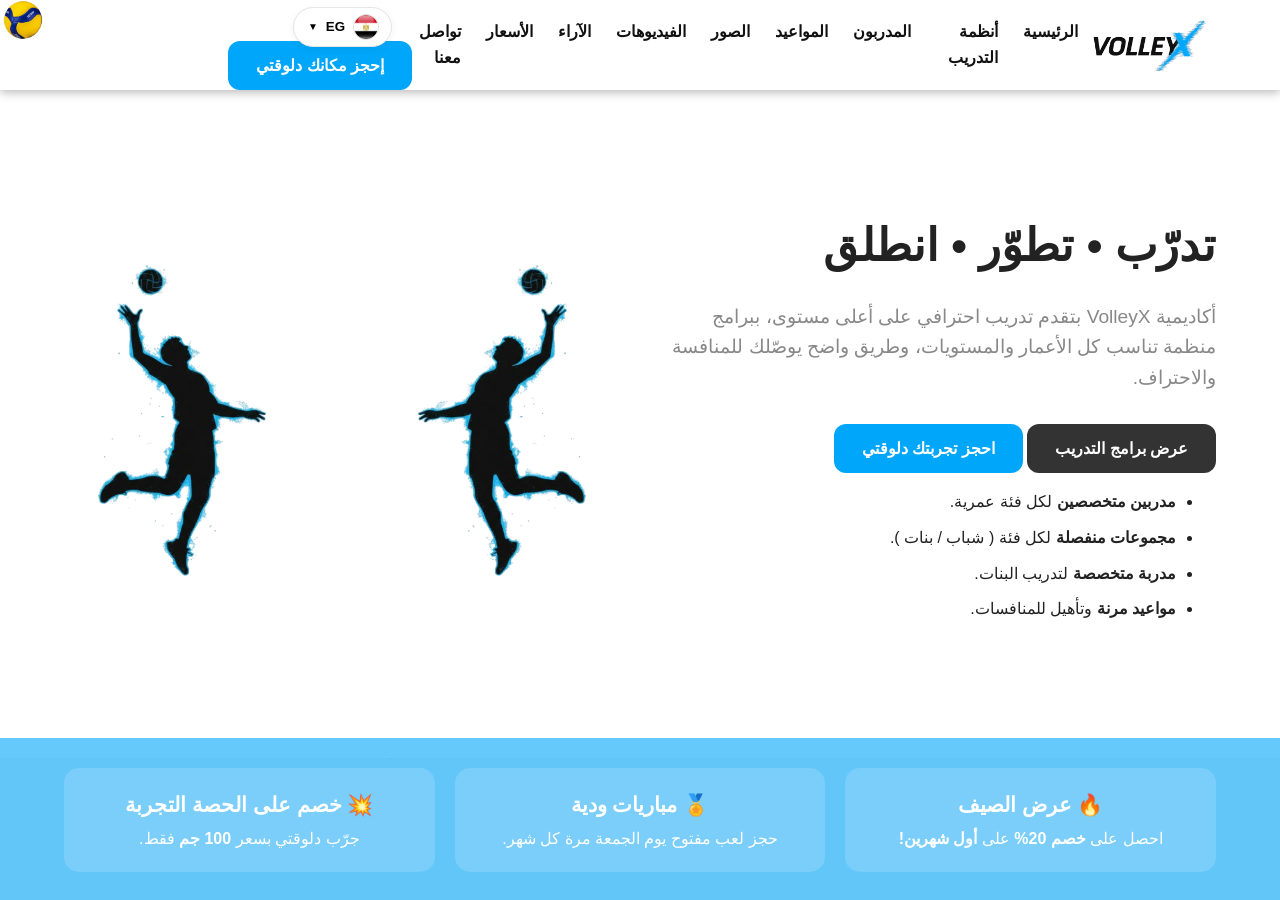
==== commit 9c45d0e8: "Add files via upload" ====
--- a/index.html
+++ b/index.html
@@ -81,7 +81,7 @@
     <section id="home" class="hero" role="region" aria-label="Hero">
       <div class="container hero-grid">
         <div class="hero-content">
-          <h1 data-en="Train • Rise • Unleash" data-ar="تدرّب • تطوّر • انطلق">
+          <h1 class="rise" data-en="Train • Rise • Unleash" data-ar="تدرّب • تطوّر • انطلق">
             Train • Rise • Unleash
           </h1>
           <p class="lead"
@@ -287,7 +287,7 @@
             <img src="/images/Coaches/avatar.png" alt="Coach Fouad" loading="lazy">
             <figcaption>
               <h3 data-en="Coach Fouad" data-ar="كابتن فؤاد">Coach Fouad</h3>
-              <p data-en="Coach — Junior Coach." data-ar="مدرب — مدرب ناشئين.">Coach — Junior Coach.</p>
+              <p data-en="Coach — Junior Coach." data-ar="مدرب — مدرب الناشئين.">Coach — Junior Coach.</p>
             </figcaption>
           </figure>
 
@@ -314,7 +314,7 @@
 
         <div class="schedule-controls" role="tablist" aria-label="Program schedule">
           <button class="tab-btn active" data-target="junior" role="tab" aria-selected="true" data-en="Junior" data-ar="مبتدئ">Junior</button>
-          <button class="tab-btn" data-target="youth" role="tab" aria-selected="false" data-en="Junior" data-ar="كبار">Senior</button>
+          <button class="tab-btn" data-target="youth" role="tab" aria-selected="false" data-en="Senior" data-ar="كبار">Senior</button>
         </div>
 
         <div class="schedule-panels">
--- a/main.css
+++ b/main.css
@@ -637,23 +637,6 @@
   text-align: right;
 }
 
-/* Mobile responsive */
-@media (max-width: 768px) {
-  .cta {
-    grid-template-columns: 1fr; /* تحت بعض على الموبايل */
-    text-align: center;
-  }
-
-  .cta .contact-info {
-    text-align: center;
-  }
-
-  .cta .contact-location {
-    height: 200px;
-    margin-top: 20px;
-  }
-}
-
 /* Footer */
 .site-footer {
   display: grid;
@@ -716,63 +699,315 @@
     transform: scale(1.2) rotate(5deg);
 }
 
-/* ---------- RESPONSIVE ---------- */
-@media (max-width: 820px) {
-
-  .scroll-track,
-  .scroll-ball {
-    display: none !important;
-  }
-
-  #main-nav,
-  .main-nav,
-  nav.main-nav {
-    display: none !important;
-  }
-
-  /* إخفاء زر التلت شرط */
-  #menu-toggle,
+/* ========================================
+   🔥 FINAL RESPONSIVE FIX (CLEAN VERSION)
+======================================== */
+
+/* منع السكرول الجانبي */
+html, body {
+  overflow-x: hidden;
+}
+
+* {
+  max-width: 100%;
+  box-sizing: border-box;
+}
+
+/* إصلاح الصورة الكبيرة */
+.hero-media img {
+  width: 100%;
+}
+
+/* تكبير الصور والفيديو */
+.gallery-grid img,
+.video-thumb video {
+  width: 100%;
+  height: 240px;
+  object-fit: cover;
+}
+
+/* CTA بعد حذف الخريطة */
+.cta {
+  grid-template-columns: 1fr !important;
+  text-align: center;
+}
+
+.cta .contact-info {
+  text-align: center;
+}
+
+/* ========================================
+   📱 TABLET (<=1024px)
+======================================== */
+@media (max-width: 1024px) {
+
+  html[dir="ltr"] .header-actions {
+    display: flex;
+    align-items: center;
+    gap: 8px;
+  }
+
+  /* زرار المنيو في أقصى اليمين */
+  html[dir="ltr"] .menu-toggle {
+    order: 2;
+    margin-left: auto;
+  }
+
+  /* اللغة قبله */
+  html[dir="ltr"] .lang-dropdown {
+    order: 1;
+  }
+
+html[dir="rtl"] .header-inner {
+    display: flex;
+    align-items: center;
+  }
+
+  /* اللوجو يفضل في اليمين */
+  html[dir="rtl"] .logo {
+    margin-left: auto;
+  }
+
+  /* container بتاع المنيو واللغة */
+  html[dir="rtl"] .header-actions {
+    display: flex;
+    align-items: center;
+    gap: 8px;
+  }
+
+  /* المنيو أقصى الشمال */
+  html[dir="rtl"] .menu-toggle {
+    order: 1;
+  }
+
+  /* اللغة جنب المنيو */
+  html[dir="rtl"] .lang-dropdown {
+    order: 2;
+  }
+
+  .lang-menu {
+    min-width: 180px; /* خليها أعرض شوية */
+    width: max-content;
+    white-space: nowrap;
+  }
+
+  .hero-content h1 {
+    font-size: 2rem;
+  }
+
+  .cta {
+    width: 90%;
+    padding: 50px 20px;
+  }
+
+  .site-footer {
+    grid-template-columns: 1fr;
+    gap: 30px;
+  }
+
+  .social-icons {
+    gap: 25px;
+  }
+
+  .scroll-track {
+    display: none;
+  }
+
+  .header-actions .btn-primary {
+    display: none;
+  }
+}
+
+
+/* ========================================
+   📱 MOBILE (<=768px)
+======================================== */
+@media (max-width: 768px) {
+
+  html[dir="ltr"] .header-actions {
+    display: flex;
+    align-items: center;
+    gap: 8px;
+  }
+
+  /* زرار المنيو في أقصى اليمين */
+  html[dir="ltr"] .menu-toggle {
+    order: 2;
+    margin-left: auto;
+  }
+
+  /* اللغة قبله */
+  html[dir="ltr"] .lang-dropdown {
+    order: 1;
+  }
+
+  html[dir="rtl"] .header-inner {
+    display: flex;
+    align-items: center;
+    justify-content: space-between;
+  }
+
+  /* اللوجو في أقصى اليمين */
+  html[dir="rtl"] .logo {
+    order: 2;
+  }
+
+  /* container بتاع المنيو + اللغة */
+  html[dir="rtl"] .header-actions {
+    display: flex;
+    align-items: center;
+    gap: 8px;
+    order: 1;
+  }
+
+  /* المنيو الأول (شمال) */
+  html[dir="rtl"] .menu-toggle {
+    order: 1;
+  }
+
+  /* اللغة بعده */
+  html[dir="rtl"] .lang-dropdown {
+    order: 2;
+  }
+
+  .lang-menu {
+    min-width: 180px; /* خليها أعرض شوية */
+    width: max-content;
+    white-space: nowrap;
+  }
+
+  /* NAVBAR */
+  .main-nav {
+    position: absolute;
+    top: 70px;
+    left: 0;
+    width: 100%;
+    background: #fff;
+    transform: translateY(-120%);
+    transition: 0.3s;
+    box-shadow: 0 10px 20px rgba(0,0,0,0.1);
+    z-index: 999;
+  }
+
+  .main-nav ul {
+    flex-direction: column;
+    padding: 20px;
+    gap: 15px;
+  }
+
+  .main-nav.open {
+    transform: translateY(0);
+  }
+
   .menu-toggle {
-    display: none !important;
-  }
-
+    display: block;
+  }
+
+  .logo {
+    width: 110px;
+  }
+
+  .hero-content h1 {
+    font-size: 2rem;
+  }
+
+  /* خلي زرار يظهر */
+  .btn-primary {
+    display: inline-block;
+  }
+
+  /* HERO */
+  .hero {
+    padding: 70px 0;
+  }
+
+  .hero-grid {
+    grid-template-columns: 1fr;
+    text-align: center;
+  }
+
+  .hero-ctas {
+    display: flex;
+    flex-direction: column;
+    gap: 10px;
+  }
+
+  .hero-ctas .btn {
+    width: 100%;
+    text-align: center;
+  }
+
+  /* OFFERS */
+  .offers-flex {
+    flex-direction: column;
+  }
+
+  /* CARDS */
+  .cards-grid,
+  .coaches-grid,
+  .pricing-grid,
+  .testimonial-grid {
+    grid-template-columns: 1fr;
+  }
+
+  /* SCHEDULE */
+  html[dir="rtl"] .schedule-controls {
+    display: flex;
+    flex-direction: row; /* جنب بعض */
+    gap: 10px;
+  }
+
+  html[dir="rtl"] .schedule-controls .tab-btn {
+    flex: 1; /* كل زرار ياخد نص المساحة */
+    text-align: center;
+  }
+
+  html[dir="rtl"] .schedule-cta {
+    display: flex;
+    flex-direction: column; /* تحت بعض */
+    align-items: center;
+    gap: 10px;
+  }
+
+  html[dir="rtl"] .schedule-cta .btn {
+    width: 100%;
+    max-width: 250px; /* نفس عرض زرار مبتدئ/كبار تقريبًا */
+    text-align: center;
+  }
+
+  /* GALLERY */
+  .gallery-grid {
+    display: flex;
+    overflow-x: auto;
+  }
+
+  .gallery-grid img,
+  .video-thumb video {
+    height: 260px;
+  }
+
+  /* CTA */
+  .cta {
+    width: 95%;
+    padding: 40px 20px;
+  }
+
+  /* FOOTER */
   .site-footer {
-    display: flex;
-    flex-direction: column;
-    align-items: center;
+    grid-template-columns: 1fr;
+    text-align: center;
+  }
+
+  .social-icons {
     justify-content: center;
-    gap: 25px;
-    text-align: center;
-  }
-
-  /* كل عنصر في الفوتر يبقى في النص */
-  .site-footer .footer-col {
-    width: 100%;
-    display: flex;
-    flex-direction: column;
-    justify-content: center;
-    align-items: center;
-  }
-
-  /* ضبط اللوجو */
-  .footer-logo {
-    width: 220px;
-  }
-
-  /* ضبط السوشيال */
-  .social-icons {
-    display: flex;
-    justify-content: center;
-    align-items: center;
-    gap: 25px;
     flex-wrap: wrap;
   }
 
-  .social-item img {
-    width: 30px;
-  }
-
-  .social-item span {
-    font-size: 11px;
+  .scroll-track {
+    display: none;
+  }
+
+  .header-actions .btn-primary {
+    display: none;
   }
 }
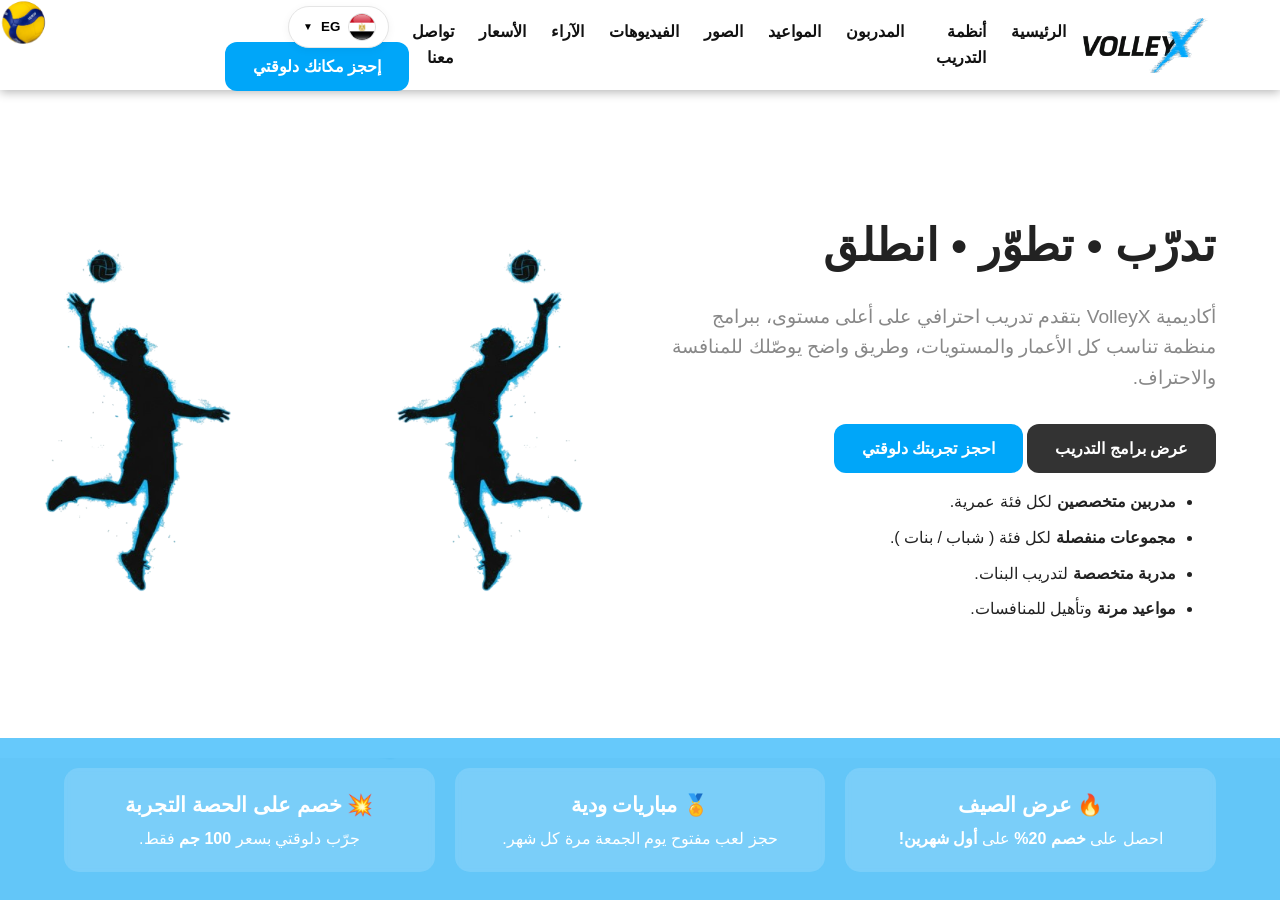
==== commit 1a8cc274: "Add files via upload" ====
--- a/index.html
+++ b/index.html
@@ -414,61 +414,31 @@
 
     <!-- PHOTOS -->
     <section id="photos" class="section gallery container" aria-labelledby="photos-title">
-      <h2 id="photos-title" data-en="Photos" data-ar="الصور">Photos</h2>
+      <div class="gallery-header">
+        <h2 id="photos-title" data-en="Photos" data-ar="الصور">Photos</h2>
+        <a href="photos.html" class="see-all" 
+        data-en="See All" 
+        data-ar="عرض الكل">
+        See All
+        </a>
+      </div>
       <p class="section-sub" data-en="Moments from training and matches." data-ar="لقطات من التدريبات والمباريات.">Moments from training and matches.</p>
-      <div class="gallery-grid">
-
-        <button class="img-thumb" data-src="/images/Gallary/Photos/Ammar.jpg" aria-label="Training drill">
-          <img src="/images/Gallary/Photos/Ammar.jpg" alt="Training drill" loading="lazy">
-        </button>
-
-        <button class="img-thumb" data-src="/images/Gallary/Photos/Eslam.jpg" aria-label="Serving practice">
-          <img src="/images/Gallary/Photos/Eslam.jpg" alt="Serving practice" loading="lazy">
-        </button>
-
-        <button class="img-thumb" data-src="/images/Gallary/Photos/All.jpg" aria-label="Serving practice">
-          <img src="/images/Gallary/Photos/All.jpg" alt="Serving practice" loading="lazy">
-        </button>
-
-        <!-- <button class="img-thumb" data-src="/images/Gallary/Photos/Ammar2.jpg" aria-label="Serving practice">
-          <img src="/images/Gallary/Photos/Ammar.jpg" alt="Serving practice" loading="lazy">
-        </button>
-
-        <button class="img-thumb" data-src="/images/Gallary/Photos/Ammar2.jpg" aria-label="Serving practice">
-          <img src="/images/Gallary/Photos/Ammar.jpg" alt="Serving practice" loading="lazy">
-        </button>
-
-        <button class="img-thumb" data-src="/images/Gallary/Photos/Ammar2.jpg" aria-label="Serving practice">
-          <img src="/images/Gallary/Photos/Ammar.jpg" alt="Serving practice" loading="lazy">
-        </button> -->
-
-      </div>
+      <div class="gallery-grid" id="home-photos"></div>
     </section>
 
 
     <!-- VIDEOS -->
     <section id="videos" class="section gallery container" aria-labelledby="videos-title">
+      <div class="gallery-header">
       <h2 id="videos-title" data-en="Videos" data-ar="الفيديوهات">Videos</h2>
+        <a href="videos.html" class="see-all" 
+        data-en="See All" 
+        data-ar="عرض الكل">
+        See All
+        </a>
+      </div>
       <p class="section-sub" data-en="Moments from training and matches." data-ar="لقطات من التدريبات والمباريات.">Moments from training and matches.</p>
-      <div class="gallery-grid">
-
-        <!-- <button class="video-thumb" data-src="/images/Gallary/Videos/Vid-01.mp4" aria-label="Video 1">
-          <video src="/images/Gallary/Videos/Vid-01.mp4" muted loop playsinline poster="/images/Gallary/Videos/Vid-01.jpg"></video>
-        </button> -->
-
-        <button class="video-thumb" data-src="/images/Gallary/Videos/Vid-02.mp4" aria-label="Video 2">
-          <video src="/images/Gallary/Videos/Vid-02.mp4" muted loop playsinline poster="/images/Gallary/Videos/Vid-02.jpg"></video>
-        </button>
-
-        <button class="video-thumb" data-src="/images/Gallary/Videos/Vid-03.mp4" aria-label="Video 3">
-          <video src="/images/Gallary/Videos/Vid-03.mp4" muted loop playsinline poster="/images/Gallary/Videos/Vid-03.jpg"></video>
-        </button>
-
-        <button class="video-thumb" data-src="/images/Gallary/Videos/Vid-04.mp4" aria-label="Video 3">
-          <video src="/images/Gallary/Videos/Vid-04.mp4" muted loop playsinline poster="/images/Gallary/Videos/Vid-04.jpg"></video>
-        </button>
-
-      </div>
+      <div class="gallery-grid" id="home-videos"></div>
     </section>
 
 
--- a/main.css
+++ b/main.css
@@ -1,9 +1,4 @@
-/* =============================
-   VOLLEYX ACADEMY — PROFESSIONAL MODERN CSS
-   Clean, modern, responsive design
-   ============================= */
-
-/* ---------- CSS VARIABLES ---------- */
+
 :root {
   --primary: #00A6F9;
   --primary-dark: #0092dc;
@@ -430,33 +425,6 @@
   position: relative;
 }
 
-.arrow-btn {
-  position: absolute;
-  top: 50%;
-  transform: translateY(-50%);
-  background: #00A6F9;
-  color: #fff;
-  border: none;
-  padding: 10px 15px;
-  font-size: 20px;
-  cursor: pointer;
-  border-radius: 50%;
-  z-index: 10;
-  opacity: 0.9;
-}
-
-.arrow-left {
-  left: -10px;
-}
-
-.arrow-right {
-  right: -10px;
-}
-
-.arrow-btn:hover {
-  opacity: 1;
-}
-
 /* ---------- CARDS GRID ---------- */
 .cards-grid, .coaches-grid, .pricing-grid, .testimonial-grid, .gallery-grid {
   display: grid;
@@ -536,14 +504,55 @@
 }
 
 /* ---------- GALLERY ---------- */
+
+.gallery-header {
+  display: flex;
+  justify-content: space-between;
+  align-items: center;
+}
+
+.see-all {
+  display: inline-flex;
+  align-items: center;
+  gap: 6px;
+
+  padding: 8px 18px;
+  border-radius: 30px;
+
+  background: transparent;
+  border: 2px solid #00A6F9;
+  color: #00A6F9;
+
+  font-size: 0.9rem;
+  font-weight: 600;
+  text-decoration: none;
+
+  transition: all 0.3s ease;
+}
+
+/* Hover */
+.see-all:hover {
+  background: #00A6F9;
+  color: #fff;
+  transform: translateY(-2px);
+  box-shadow: 0 5px 15px rgba(0,166,249,0.3);
+}
+
 .img-thumb img {
   width: 100%;
   border-radius: var(--radius);
   cursor: pointer;
   transition: var(--transition);
+
 }
 .img-thumb img:hover {
   transform: scale(1.05);
+}
+
+.img-thumb {
+    background: transparent;
+    padding-top: 20px;
+    border-color: transparent;
 }
 
 .video-thumb {
@@ -699,42 +708,6 @@
     transform: scale(1.2) rotate(5deg);
 }
 
-/* ========================================
-   🔥 FINAL RESPONSIVE FIX (CLEAN VERSION)
-======================================== */
-
-/* منع السكرول الجانبي */
-html, body {
-  overflow-x: hidden;
-}
-
-* {
-  max-width: 100%;
-  box-sizing: border-box;
-}
-
-/* إصلاح الصورة الكبيرة */
-.hero-media img {
-  width: 100%;
-}
-
-/* تكبير الصور والفيديو */
-.gallery-grid img,
-.video-thumb video {
-  width: 100%;
-  height: 240px;
-  object-fit: cover;
-}
-
-/* CTA بعد حذف الخريطة */
-.cta {
-  grid-template-columns: 1fr !important;
-  text-align: center;
-}
-
-.cta .contact-info {
-  text-align: center;
-}
 
 /* ========================================
    📱 TABLET (<=1024px)
@@ -951,27 +924,16 @@
   }
 
   /* SCHEDULE */
-  html[dir="rtl"] .schedule-controls {
-    display: flex;
-    flex-direction: row; /* جنب بعض */
-    gap: 10px;
-  }
-
-  html[dir="rtl"] .schedule-controls .tab-btn {
-    flex: 1; /* كل زرار ياخد نص المساحة */
-    text-align: center;
-  }
-
   html[dir="rtl"] .schedule-cta {
     display: flex;
-    flex-direction: column; /* تحت بعض */
+    flex-direction: column;
     align-items: center;
     gap: 10px;
   }
 
   html[dir="rtl"] .schedule-cta .btn {
     width: 100%;
-    max-width: 250px; /* نفس عرض زرار مبتدئ/كبار تقريبًا */
+    max-width: 250px;
     text-align: center;
   }
 
@@ -1010,4 +972,36 @@
   .header-actions .btn-primary {
     display: none;
   }
+
+  html, body {
+  overflow-x: hidden;
+}
+
+* {
+  max-width: 100%;
+  box-sizing: border-box;
+}
+
+/* إصلاح الصورة الكبيرة */
+.hero-media img {
+  width: 100%;
+}
+
+/* تكبير الصور والفيديو */
+.gallery-grid img,
+.video-thumb video {
+  width: 100%;
+  height: 240px;
+  object-fit: cover;
+}
+
+/* CTA بعد حذف الخريطة */
+.cta {
+  grid-template-columns: 1fr !important;
+  text-align: center;
+}
+
+.cta .contact-info {
+  text-align: center;
+}
 }
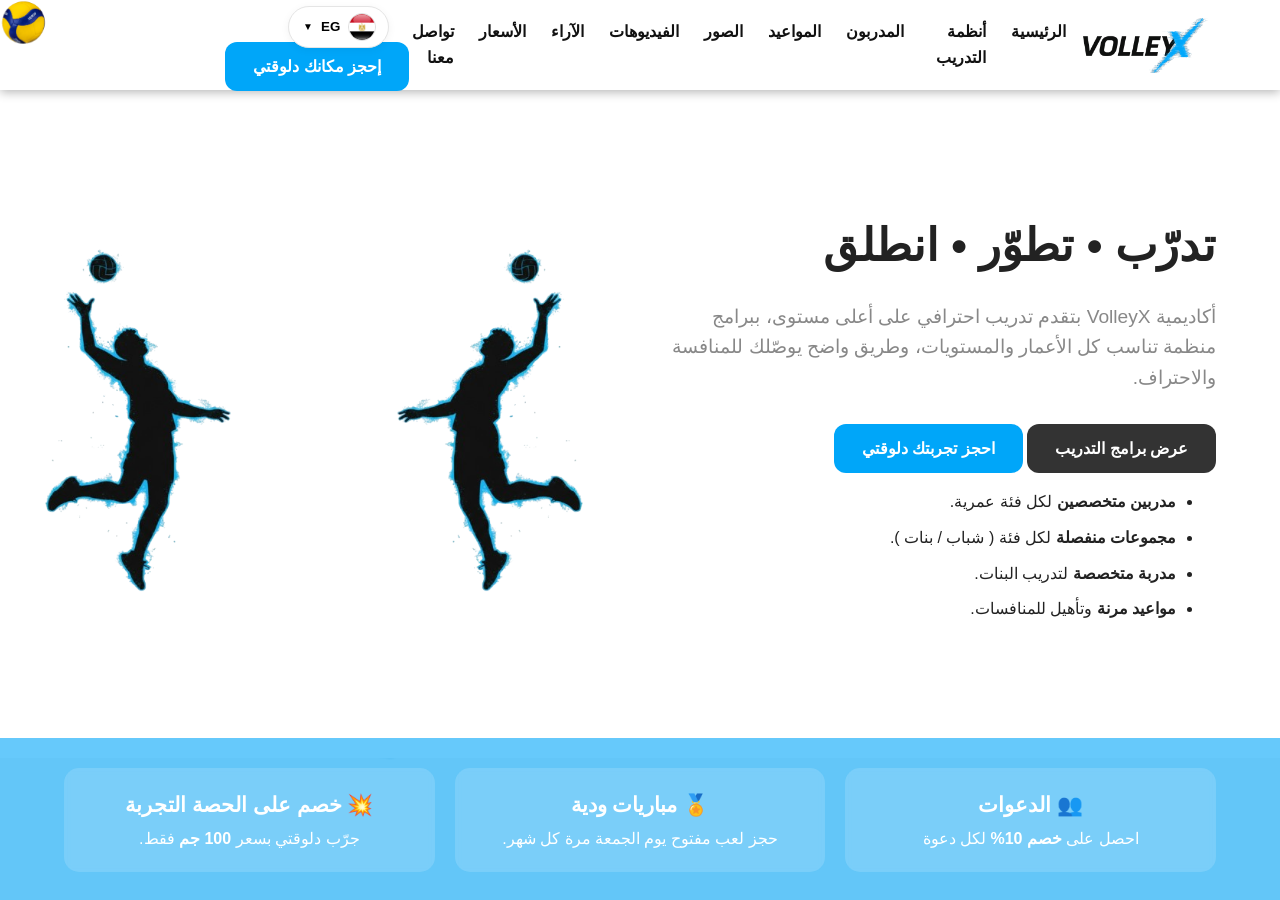
==== commit e5cfa760: "Add files via upload" ====
--- a/index.html
+++ b/index.html
@@ -160,8 +160,8 @@
     <section class="offers-banner">
       <div class="container offers-flex">
         <div class="offer-item">
-          <h3 data-en="🔥 Summer Offer" data-ar="🔥 عرض الصيف">
-            🔥 Summer Offer
+          <h3 data-en="👥 Invitations" data-ar="👥 الدعوات">
+            👥 Invitations
           </h3>
           <p>
             <span 
@@ -170,20 +170,15 @@
               Get 
             </span>
             <strong 
-              data-en="20% OFF" 
-              data-ar="خصم 20%">
-              20% OFF
+              data-en="10% OFF" 
+              data-ar="خصم 10%">
+              10% OFF
             </strong>
             <span 
-              data-en=" on your " 
-              data-ar=" على ">
+              data-en=" for each invitation" 
+              data-ar=" لكل دعوة ">
               on your 
             </span>
-            <strong 
-              data-en="first 2 months!" 
-              data-ar="أول شهرين!">
-              first 2 months!
-            </strong>
           </p>
         </div>
       
--- a/main.css
+++ b/main.css
@@ -714,6 +714,10 @@
 ======================================== */
 @media (max-width: 1024px) {
 
+  .scroll-track {
+    display: none !important;
+  }
+
   html[dir="ltr"] .header-actions {
     display: flex;
     align-items: center;
@@ -789,6 +793,49 @@
   .header-actions .btn-primary {
     display: none;
   }
+
+  #home-photos > * {
+    display: none;
+  }
+
+  /* أول صورة بس */
+    #home-photos > * {
+    display: none;
+  }
+
+  /* أول صورة بس */
+  #home-photos > *:first-child {
+    display: block;
+  }
+
+  #home-photos img {
+    width: 100%;
+    height: auto;
+    object-fit: contain;
+  }
+
+  #home-videos > * {
+    display: none;
+  }
+
+  /* خلي أول فيديو بس يظهر */
+  #home-videos > *:first-child {
+    display: block;
+  }
+
+  /* خلي الفيديو بالحجم الطبيعي */
+  #home-videos video {
+    width: 100%;
+    height: auto;
+    object-fit: contain;
+  }
+
+  .gallery-grid img,
+  .video-thumb video {
+    width: 100%;
+    height: auto;
+    object-fit: contain;
+  }
 }
 
 
@@ -796,6 +843,10 @@
    📱 MOBILE (<=768px)
 ======================================== */
 @media (max-width: 768px) {
+
+  .scroll-track {
+    display: none !important;
+  }
 
   html[dir="ltr"] .header-actions {
     display: flex;
@@ -937,15 +988,35 @@
     text-align: center;
   }
 
-  /* GALLERY */
-  .gallery-grid {
-    display: flex;
-    overflow-x: auto;
-  }
-
-  .gallery-grid img,
-  .video-thumb video {
-    height: 260px;
+  #home-photos > * {
+    display: none;
+  }
+
+  /* أول صورة بس */
+  #home-photos > *:first-child {
+    display: block;
+  }
+
+  #home-photos img {
+    width: 100%;
+    height: auto;
+    object-fit: contain;
+  }
+
+  #home-videos > * {
+    display: none;
+  }
+
+  /* خلي أول فيديو بس يظهر */
+  #home-videos > *:first-child {
+    display: block;
+  }
+
+  /* خلي الفيديو بالحجم الطبيعي */
+  #home-videos video {
+    width: 100%;
+    height: auto;
+    object-fit: contain;
   }
 
   /* CTA */
@@ -991,8 +1062,8 @@
 .gallery-grid img,
 .video-thumb video {
   width: 100%;
-  height: 240px;
-  object-fit: cover;
+  height: auto;
+  object-fit: contain;
 }
 
 /* CTA بعد حذف الخريطة */
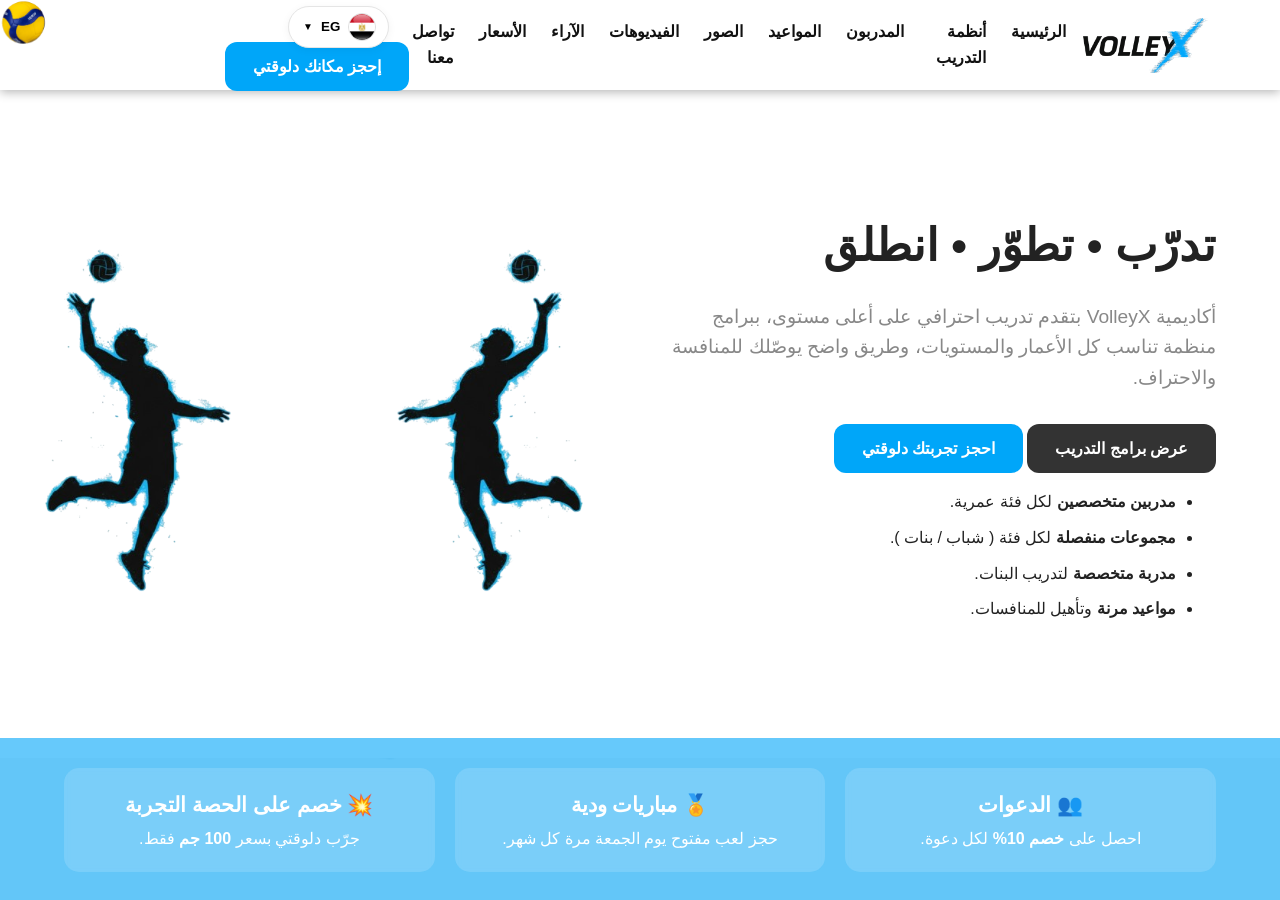
==== commit 53b640ec: "Add files via upload" ====
--- a/index.html
+++ b/index.html
@@ -175,8 +175,8 @@
               10% OFF
             </strong>
             <span 
-              data-en=" for each invitation" 
-              data-ar=" لكل دعوة ">
+              data-en=" for each invitation." 
+              data-ar=" لكل دعوة. ">
               on your 
             </span>
           </p>
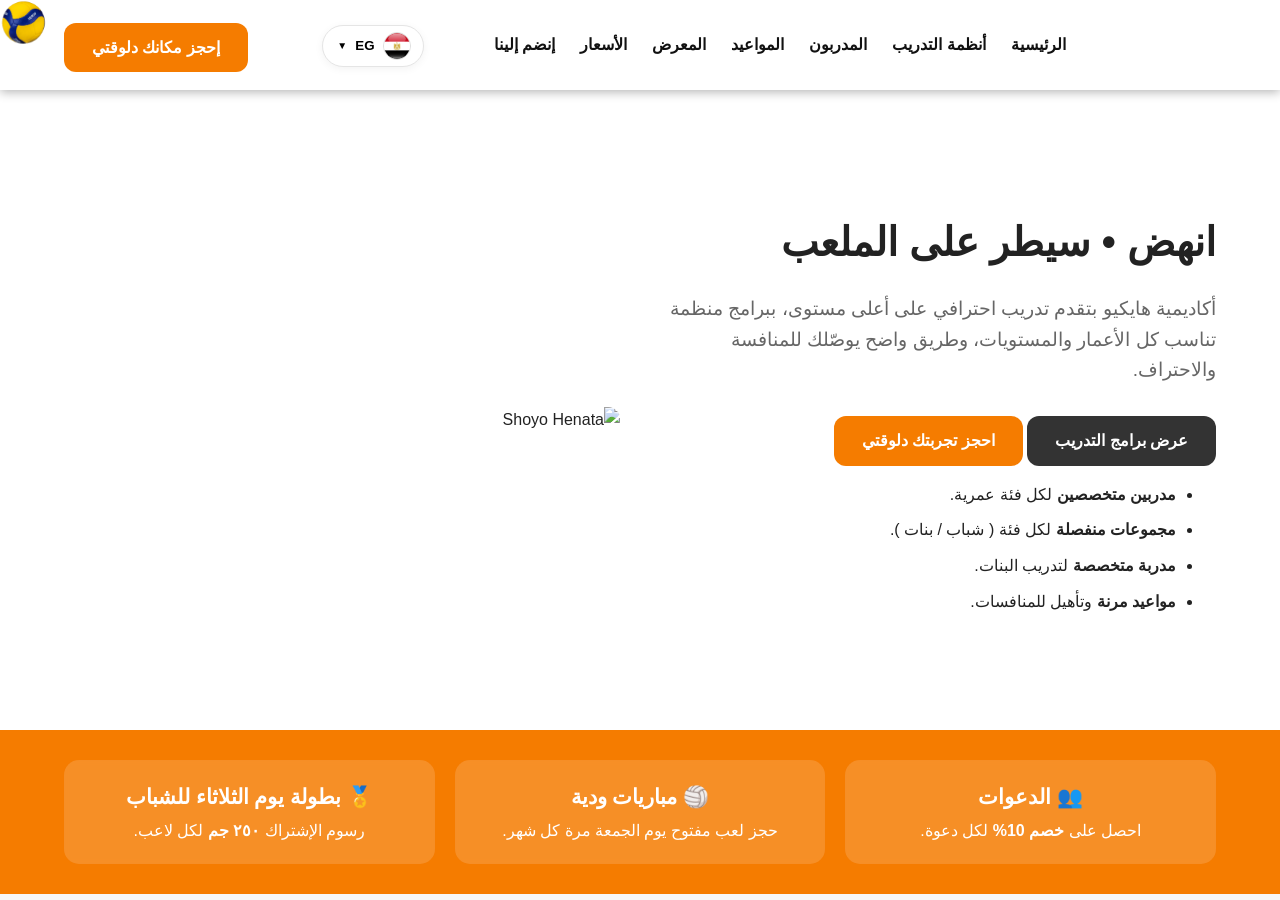
==== commit 710797df: "Add files via upload" ====
--- a/index.html
+++ b/index.html
@@ -3,8 +3,10 @@
 <head>
   <meta charset="utf-8" />
   <meta name="viewport" content="width=device-width,initial-scale=1" />
-  <title>VolleyX Academy — Train Like a Champion</title>
-  <meta name="description" content="VolleyX Academy — professional training for youth and adults. Programs, coaches, schedule, and sign-up." />
+  <title data-en="Haikyuu Academy — Own the Court"
+  data-ar="أكاديمية هايكيو — سيطر على الملعب"
+  data-ja="ハイキューアカデミー — コートを制覇しよう">Haikyuu Academy — Own the Court</title>
+  <meta name="description" content="Haikyuu Academy — professional training for youth and adults. Programs, coaches, schedule, and sign-up." />
 
   <!-- Google tag (gtag.js) -->
 <script async src="https://www.googletagmanager.com/gtag/js?id=G-NY9J35RDBT"></script>
@@ -17,26 +19,25 @@
 </script>
 
   <link rel="stylesheet" href="main.css" />
+  <link rel="icon" type="image/png" href="/images/Haikyuu Academy.png">
 </head>
 <body>
 <div class="scroll-container">
   <header class="site-header">
     <div class="container header-inner">
-      <a href="#home" class="logo" aria-label="VolleyX Academy home">
-        <img class="logo" src="/images/Logo CR.png" alt="">
+      <a href="index.html" class="logo" aria-label="Haikyuu Academy home">
+        <img class="logo" src="/images/Haikyuu Academy.png" alt="">
       </a>
 
       <nav id="main-nav" class="main-nav" aria-label="Main navigation">
         <ul>
-          <li><a href="#home" data-en="Home" data-ar="الرئيسية">Home</a></li>
-          <li><a href="#programs" data-en="Programs" data-ar="أنظمة التدريب">Programs</a></li>
-          <li><a href="#coaches" data-en="Coaches" data-ar="المدربون">Coaches</a></li>
-          <li><a href="#schedule" data-en="Schedule" data-ar="المواعيد">Schedule</a></li>
-          <li><a href="#photos" data-en="Photos" data-ar="الصور">Photos</a></li>
-          <li><a href="#videos" data-en="Videos" data-ar="الفيديوهات">Videos</a></li>
-          <li><a href="#opinion" data-en="Opinions" data-ar="الآراء">Opinions</a></li>
-          <li><a href="#pricing" data-en="Pricing" data-ar="الأسعار">Pricing</a></li>
-          <li><a href="#contact" data-en="Contact" data-ar="تواصل معنا">Contact</a></li>
+          <li><a href="index.html" data-en="HOME" data-ar="الرئيسية" data-ja="ホーム">HOME</a></li>
+          <li><a href="#programs" data-en="PROGRAMS" data-ar="أنظمة التدريب" data-ja="トレーニング">PROGRAMS</a></li>
+          <li><a href="#coaches" data-en="COACHES" data-ar="المدربون" data-ja="コーチ">COACHES</a></li>
+          <li><a href="#schedule" data-en="SCHEDULE" data-ar="المواعيد" data-ja="スケジュール">SCHEDULE</a></li>
+          <li><a href="#photos" data-en="GALLARY" data-ar="المعرض" data-ja="ギャラリー">GALLARY</a></li>
+          <li><a href="#pricing" data-en="PRICING" data-ar="الأسعار" data-ja="料金">PRICING</a></li>
+          <li><a href="#contact" data-en="JOIN US" data-ar="إنضم إلينا" data-ja="参加する">JOIN US</a></li>
         </ul>
       </nav>
 
@@ -51,6 +52,13 @@
         
           <!-- القائمة -->
           <div id="lang-menu" class="lang-menu hidden">
+
+            <!-- English -->
+            <div class="lang-item" onclick="changeLang('en')">
+              <img src="/images/flags/usa.png" class="flag">
+              <span>English</span>
+              <span class="check hidden">✔</span>
+            </div>
           
             <!-- عربي -->
             <div class="lang-item active" onclick="changeLang('ar')">
@@ -58,17 +66,17 @@
               <span>العربية</span>
               <span class="check">✔</span>
             </div>
-          
-            <!-- English -->
-            <div class="lang-item" onclick="changeLang('en')">
-              <img src="/images/flags/usa.png" class="flag">
-              <span>English</span>
-              <span class="check hidden">✔</span>
+            
+            <!-- Japanese -->
+            <div class="lang-item active" onclick="changeLang('ja')">
+              <img src="/images/flags/japan.png" class="flag">
+              <span>日本語</span>
+              <span class="check">✔</span>
             </div>
           </div>
         </div>
 
-        <a href="#contact" class="btn btn-primary" data-en="Join Now" data-ar="إحجز مكانك دلوقتي">Join Now</a>
+        <a href="#contact" class="btn btn-primary" data-en="Join Now" data-ar="إحجز مكانك دلوقتي" data-ja="今すぐ参加する">Join Now</a>
         <button id="menu-toggle" class="menu-toggle" aria-expanded="false" aria-controls="main-nav" aria-label="Toggle menu">
           <span class="hamburger"></span>
         </button>
@@ -81,28 +89,31 @@
     <section id="home" class="hero" role="region" aria-label="Hero">
       <div class="container hero-grid">
         <div class="hero-content">
-          <h1 class="rise" data-en="Train • Rise • Unleash" data-ar="تدرّب • تطوّر • انطلق">
-            Train • Rise • Unleash
+          <h1 class="rise" data-en="RISE UP • OWN THE COURT" data-ar="انهض • سيطر على الملعب" data-ja="立ち上がれ • コートを制覇しろ">
+            RISE UP • OWN THE COURT
           </h1>
           <p class="lead"
-          data-en="VolleyX Academy offers pro-level coaching, structured programs for all ages and levels, and a path to competitive success."
-          data-ar="أكاديمية VolleyX بتقدم تدريب احترافي على أعلى مستوى، ببرامج منظمة تناسب كل الأعمار والمستويات، وطريق واضح يوصّلك للمنافسة والاحتراف.">
-            VolleyX Academy offers pro-level coaching, structured programs for all ages and levels, and a path to competitive success.</p>
+          data-en="Haikyuu Academy offers pro-level coaching, structured programs for all ages and levels, and a path to competitive success."
+          data-ar="أكاديمية هايكيو بتقدم تدريب احترافي على أعلى مستوى، ببرامج منظمة تناسب كل الأعمار والمستويات، وطريق واضح يوصّلك للمنافسة والاحتراف."
+          data-ja="ハイキューアカデミーでは、プロレベルの指導と、年齢やレベルに合わせた体系的なトレーニングプログラムを提供しています。競技での成功を目指すための道を、一緒につくっていきます。">
+            Haikyuu Academy offers pro-level coaching, structured programs for all ages and levels, and a path to competitive success.</p>
           <div class="hero-ctas">
-            <a href="#programs" class="btn btn-secondary" data-en="View Programs" data-ar="عرض برامج التدريب">View Programs</a>
-            <a href="#contact" class="btn btn-primary" data-en="Book a Trial" data-ar="احجز تجربتك دلوقتي">Book a Trial</a>
+            <a href="#programs" class="btn btn-secondary" data-en="View Programs" data-ar="عرض برامج التدريب" data-ja="トレーニングプログラムを見る">View Programs</a>
+            <a href="#contact" class="btn btn-primary" data-en="Book a Trial" data-ar="احجز تجربتك دلوقتي" data-ja="体験レッスンを予約する">Book a Trial</a>
           </div>
           <ul class="hero-features">     
             
             <li>
               <strong 
                 data-en="Dedicated coaches" 
-                data-ar="مدربين متخصصين">
+                data-ar="مدربين متخصصين"
+                data-ja="専門コーチ">
                 Dedicated coaches
               </strong>
               <span 
                 data-en=" for each age group." 
-                data-ar=" لكل فئة عمرية.">
+                data-ar=" لكل فئة عمرية."
+                data-ja=" 年齢層ごとに">
                 for each age group.
               </span>
             </li>
@@ -110,12 +121,14 @@
             <li>
               <strong 
                 data-en="Separated groups" 
-                data-ar="مجموعات منفصلة">
+                data-ar="مجموعات منفصلة"
+                data-ja="別々のグループ">
                 Separated groups
               </strong>
               <span 
                 data-en=" for each gender." 
-                data-ar=" لكل فئة ( شباب / بنات ).">
+                data-ar=" لكل فئة ( شباب / بنات )."
+                data-ja="各カテゴリー（男子／女子）">
                 for each gender.
               </span>
             </li>
@@ -123,12 +136,14 @@
             <li>
               <strong 
                 data-en="Female specialized trainer" 
-                data-ar="مدربة متخصصة">
+                data-ar="مدربة متخصصة"
+                data-ja="女性専門トレーナー">
                 Female specialized trainer
               </strong>
               <span 
                 data-en=" for female groups." 
-                data-ar=" لتدريب البنات.">
+                data-ar=" لتدريب البنات."
+                data-ja="女性グループ向け">
                 for female groups.
               </span>
             </li>
@@ -136,12 +151,14 @@
             <li>
               <strong 
                 data-en="Flexible schedule" 
-                data-ar="مواعيد مرنة">
+                data-ar="مواعيد مرنة"
+                data-ja="柔軟なスケジュール">
                 Flexible schedule
               </strong>
               <span 
                 data-en=" & competitions prep." 
-                data-ar=" وتأهيل للمنافسات.">
+                data-ar=" وتأهيل للمنافسات."
+                data-ja="大会に向けたトレーニング。">
                 & competitions prep.
               </span>
             </li>
@@ -150,7 +167,7 @@
         </div>
         <div class="hero-media" aria-hidden="true">
           <!-- Replace with actual image -->
-          <img src="back.png" alt="Player defending a volleyball" loading="lazy">
+          <img src="/images/Back-Page.png" alt="Shoyo Henata" loading="lazy">
         </div>
       </div>
     </section>
@@ -160,51 +177,61 @@
     <section class="offers-banner">
       <div class="container offers-flex">
         <div class="offer-item">
-          <h3 data-en="👥 Invitations" data-ar="👥 الدعوات">
+          <h3 data-en="👥 Invitations" data-ar="👥 الدعوات" data-ja="👥 招待">
             👥 Invitations
           </h3>
           <p>
             <span 
               data-en="Get " 
-              data-ar="احصل على ">
+              data-ar="احصل على "
+              data-ja="手に入れる">
               Get 
             </span>
             <strong 
               data-en="10% OFF" 
-              data-ar="خصم 10%">
+              data-ar="خصم 10%"
+              data-ja="10%OFF">
               10% OFF
             </strong>
             <span 
               data-en=" for each invitation." 
-              data-ar=" لكل دعوة. ">
+              data-ar=" لكل دعوة. "
+              data-ja="招待1件につき">
               on your 
             </span>
           </p>
         </div>
       
         <div class="offer-item">
-          <h3 data-en="🏅 Friendly Match" data-ar="🏅 مباريات ودية">🏅 Friendly Matchs</h3>
-          <p data-en="One Friday Open Play Session per month." data-ar="حجز لعب مفتوح يوم الجمعة مرة كل شهر.">
+          <h3 data-en="🏐 Friendly Match" data-ar="🏐 مباريات ودية" data-ja="🏐 親善試合">🏐 Friendly Matchs</h3>
+          <p data-en="One Friday Open Play Session per month."
+          data-ar="حجز لعب مفتوح يوم الجمعة مرة كل شهر."
+          data-ja="月1回、金曜オープンプレー予約">
             One Friday Open Play Session per month.
           </p>
         </div>
       
         <div class="offer-item">
-          <h3 data-en="💥 Trial Discount" data-ar="💥 خصم على الحصة التجربة">💥 Trial Discount</h3>
+          <h3 data-en="🏅 Mens Tuesday Tournament"
+          data-ar="🏅 بطولة يوم الثلاثاء للشباب"
+          data-ja="🏅 男子火曜日大会">🏅 Tuesday Tournament</h3>
           <p>
             <span 
-              data-en="Trial session now for only " 
-              data-ar=" جرّب دلوقتي بسعر">
-              Trial session now for only  
+              data-en="Registration fee " 
+              data-ar=" رسوم الإشتراك"
+              data-ja="参加費">
+              Registration fee 
             </span>
             <strong 
-              data-en="EGP 100" 
-              data-ar="100 جم">
-              EGP 100
+              data-en="EGP 250" 
+              data-ar="٢٥٠ جم"
+              data-ja="250 EGP">
+              EGP 250
             </strong>
             <span 
-              data-en="only." 
-              data-ar=" فقط.">
+              data-en="for player." 
+              data-ar=" لكل لاعب."
+              data-ja="選手1人につき">
               only
             </span>
           </p>
@@ -216,43 +243,51 @@
 
     <!-- PROGRAMS -->
     <section id="programs" class="section programs container" aria-labelledby="programs-title">
-      <h2 id="programs-title" data-en="Programs" data-ar="أنظمة التدريب">Programs</h2>
+      <h2 id="programs-title" data-en="Programs" data-ar="أنظمة التدريب" data-ja="トレーニング">Programs</h2>
       <p class="section-sub"
       data-en="Programs built for progression — from first touch to competitive play."
-      data-ar="برامج مصممة لتطوير مستواك — من أول لمسة لحد الاحتراف والمنافسة">
+      data-ar="برامج مصممة لتطوير مستواك — من أول لمسة لحد الاحتراف والمنافسة"
+      data-ja="成長を目指したプログラム — 初めてボールに触れるところから、競技レベルまで。">
         Programs built for progression — from first touch to competitive play.
       </p>
       <div class="cards-grid">
 
         <article class="card">
-          <h3 data-en="Junior Performance ( 9 - 18 )" data-ar="برنامج الناشئين ( 9 - 18 سنة )">Junior Performance ( 9 - 18 )</h3>
+          <h3 data-en="Junior Performance ( 9 - 18 )"
+          data-ar="برنامج الناشئين ( 9 - 18 سنة )"
+          data-ja="ジュニア・パフォーマンス（9～18歳）"
+          >Junior Performance ( 9 - 18 )</h3>
           <p
           data-en="Technique, game-sense, strength & conditioning, and tournament preparation."
-          data-ar="تطوير المهارات، فهم اللعب، اللياقة البدنية، والاستعداد للبطولات">
+          data-ar="تطوير المهارات، فهم اللعب، اللياقة البدنية، والاستعداد للبطولات"
+          data-ja="スキル向上、ゲーム理解、フィジカル強化、大会への準備">
           Technique, game-sense, strength & conditioning, and tournament preparation.</p>
           <ul>
-            <li data-en="90 - minute sessions" data-ar="90 دقيقة تدريب">90 - minute sessions</li>
-            <li data-en="Advanced techniques" data-ar="تقنيات متطورة">Advanced techniques</li>
+            <li data-en="90 - minute sessions" data-ar="90 دقيقة تدريب" data-ja="90分のトレーニング">90 - minute sessions</li>
+            <li data-en="Advanced techniques" data-ar="تقنيات متطورة" data-ja="高度なテクニック">Advanced techniques</li>
             <li
             data-en="One Friday Open Play Session per month."
-            data-ar="حجز لعب مفتوح يوم الجمعة مرة كل شهر.">
+            data-ar="حجز لعب مفتوح يوم الجمعة مرة كل شهر."
+            data-ja="月に一度、金曜日にオープンプレーを予約できます。">
             One Friday Open Play Session per month.
             </li>
           </ul>
         </article>
 
         <article class="card">
-          <h3 data-en="Senior Performance ( +18 )" data-ar="برنامج الكبار ( +18 سنة )">Senior Performance ( +18 )</h3>
+          <h3 data-en="Senior Performance ( +18 )" data-ar="برنامج الكبار ( +18 سنة )" data-ja="シニア・パフォーマンス（18歳以上）">Senior Performance ( +18 )</h3>
           <p
           data-en="Skill sharpening, tactical sessions and league-ready training for senior players."
-          data-ar="تطوير المهارات، تدريبات تكتيكية، وإعداد للمنافسات الرسمية للاعبين الكبار.">
+          data-ar="تطوير المهارات، تدريبات تكتيكية، وإعداد للمنافسات الرسمية للاعبين الكبار."
+          data-ja="スキル向上、戦術トレーニング、シニア選手向けの公式大会への準備。">
           Skill sharpening, tactical sessions and league-ready training for senior players.</p>
           <ul>
-            <li data-en="120 - minute sessions" data-ar="120 دقيقة تدريب">120 - minute sessions</li>
-            <li data-en="Team training sessions" data-ar="تدريبات جماعية كفريق">Team training sessions</li>
+            <li data-en="120 - minute sessions" data-ar="120 دقيقة تدريب" data-ja="120分のトレーニング">120 - minute sessions</li>
+            <li data-en="Team training sessions" data-ar="تدريبات جماعية كفريق" data-ja="チームでのグループトレーニング">Team training sessions</li>
             <li
             data-en="One Friday Open Play Session per month."
-            data-ar="حجز لعب مفتوح يوم الجمعة مرة كل شهر.">
+            data-ar="حجز لعب مفتوح يوم الجمعة مرة كل شهر."
+            data-ja="月に一度、金曜日にオープンプレーを予約できます。">
             One Friday Open Play Session per month.
             </li>
           </ul>
@@ -263,34 +298,38 @@
     <!-- COACHES -->
     <section id="coaches" class="section coaches" aria-labelledby="coaches-title">
       <div class="container">
-        <h2 id="coaches-title" data-en="Coaches" data-ar="المدربون">Coaches</h2>
+        <h2 id="coaches-title" data-en="Coaches" data-ar="المدربون" data-ja="コーチ">Coaches</h2>
         <p class="section-sub"
         data-en="Experienced coaches with competitive and coaching credentials."
-        data-ar="مدربون ذوو خبرة وخلفيات تنافسية وشهادات تدريبية.">
+        data-ar="مدربون ذوو خبرة وخلفيات تنافسية وشهادات تدريبية."
+        data-ja="競技経験と指導実績を持つ経験豊富なコーチ陣。">
         Experienced coaches with competitive and coaching credentials.
         </p>
         <div class="coaches-grid">
           <figure class="coach">
-            <img src="/images/Coaches/avatar.png" alt="Coach Ahmed — Head Coach" loading="lazy">
+            <img src="/images/Coaches/avatar.png" alt="Coach Anas — Head Coach" loading="lazy">
             <figcaption>
-              <h3 data-en="Coach Anas" data-ar="كابتن أنس">Coach Anas</h3>
-              <p data-en="Head Coach — Academy Founder." data-ar="المدير الفني — مؤسس الأكاديمية.">Head Coach — Academy Founder.</p>
-            </figcaption>
-          </figure>
-
-          <figure class="coach">
-            <img src="/images/Coaches/avatar.png" alt="Coach Fouad" loading="lazy">
-            <figcaption>
-              <h3 data-en="Coach Fouad" data-ar="كابتن فؤاد">Coach Fouad</h3>
-              <p data-en="Coach — Junior Coach." data-ar="مدرب — مدرب الناشئين.">Coach — Junior Coach.</p>
+              <h3 data-en="Coach Anas" data-ar="كابتن أنس" data-ja="アナス   コーチ">Coach Anas</h3>
+              <p data-en="Head Coach — Academy Founder."
+              data-ar="المدير الفني — مؤسس الأكاديمية."
+              data-ja="ヘッドコーチ — アカデミー創設者">
+              Head Coach — Academy Founder.</p>
             </figcaption>
           </figure>
 
           <figure class="coach">
             <img src="/images/Coaches/avatar.png" alt="Coach Ahmed" loading="lazy">
             <figcaption>
-              <h3 data-en="Coach Ahmed" data-ar="كابتن أحمد">Coach Ahmed</h3>
-              <p data-en="Coach — Senior Coach." data-ar="مدرب — مدرب فريق الكبار.">Coach — Senior Coach.</p>
+              <h3 data-en="Coach Ahmed" data-ar="كابتن أحمد" data-ja="アハメドコーチ">Coach Ahmed</h3>
+              <p data-en="Coach — Senior Coach." data-ar="مدرب — مدرب فريق الكبار." data-ja="コーチ — シニアコーチ">Coach — Senior Coach.</p>
+            </figcaption>
+          </figure>
+
+          <figure class="coach">
+            <img src="/images/Coaches/avatar.png" alt="Coach Mohamed" loading="lazy">
+            <figcaption>
+              <h3 data-en="Coach Mohamed" data-ar="كابتن محمد" data-ja="モハメドコーチ">Coach Mohamed</h3>
+              <p data-en="Coach — Junior Coach." data-ar="مدرب — مدرب الناشئين." data-ja="コーチ — ジュニアコーチ">Coach — Junior Coach.</p>
             </figcaption>
           </figure>
         </div>
@@ -300,16 +339,18 @@
     <!-- SCHEDULE -->
     <section id="schedule" class="section schedule" aria-labelledby="schedule-title">
       <div class="container">
-        <h2 id="schedule-title" data-en="Weekly Schedule" data-ar="المواعيد الإسبوعية">Weekly Schedule</h2>
+        <h2 id="schedule-title" data-en="Weekly Schedule" data-ar="المواعيد الإسبوعية" data-ja="週間スケジュール">Weekly Schedule</h2>
         <p class="section-sub"
         data-en="Choose your level and see available sessions."
-        data-ar="اختر مستواك واطّلع على المواعيد المتاحة.">
+        data-ar="اختر مستواك واطّلع على المواعيد المتاحة."
+        data-ja="レベルを選択して、利用可能なセッションを確認してください。">
         Choose your level and see available sessions.
         </p>
 
         <div class="schedule-controls" role="tablist" aria-label="Program schedule">
-          <button class="tab-btn active" data-target="junior" role="tab" aria-selected="true" data-en="Junior" data-ar="مبتدئ">Junior</button>
-          <button class="tab-btn" data-target="youth" role="tab" aria-selected="false" data-en="Senior" data-ar="كبار">Senior</button>
+          <button class="tab-btn active" data-target="junior" role="tab" aria-selected="true" data-en="Junior" data-ar="مبتدئ" data-ja="ジュニア">Junior</button>
+          <button class="tab-btn" data-target="youth" role="tab" aria-selected="false" data-en="Senior" data-ar="كبار" data-ja="シニア">Senior</button>
+          <button class="tab-btn" data-target="tournament" role="tab" aria-selected="false" data-en="Tournament" data-ar="بطولة" data-ja="大会">Tournament</button>
         </div>
 
         <div class="schedule-panels">
@@ -318,12 +359,14 @@
               <li>
                 <strong 
                   data-en="Mon" 
-                  data-ar="الإثنين">
+                  data-ar="الإثنين"
+                  data-ja="月曜日">
                   Mon
                 </strong>
                 <span 
                   data-en=" — 07:00 PM - 09:00 PM" 
-                  data-ar=" — 07:00 مساءً إلى 09:00 مساءً">
+                  data-ar=" — 07:00 مساءً إلى 09:00 مساءً"
+                  data-ja=" — 19:00 - 21:00">
                   — 07:00 PM - 09:00 PM
                 </span>
               </li>
@@ -331,12 +374,14 @@
               <li>
                 <strong 
                   data-en="Thur" 
-                  data-ar="الخميس">
+                  data-ar="الخميس"
+                  data-ja="木曜日">
                   Thur
                 </strong>
                 <span 
                   data-en=" — 07:00 PM - 09:00 PM" 
-                  data-ar=" — 07:00 مساءً إلى 09:00 مساءً">
+                  data-ar=" — 07:00 مساءً إلى 09:00 مساءً"
+                  data-ja=" — 19:00 - 21:00">
                   — 07:00 PM - 09:00 PM
                 </span>
               </li>
@@ -344,12 +389,14 @@
               <li>
                 <strong 
                   data-en="Fri" 
-                  data-ar="الجمعة">
+                  data-ar="الجمعة"
+                  data-ja="金曜日">
                   Fri
                 </strong>
                 <span 
                   data-en=" — 06:00 PM - 08:00 PM — Open Play Session" 
-                  data-ar=" — 06:00 مساءً إلى 08:00 مساءً — حجز لعب مفتوح">
+                  data-ar=" — 06:00 مساءً إلى 08:00 مساءً — حجز لعب مفتوح"
+                  data-ja=" — 18:00 - 20:00 — オープンプレーセッション">
                   — 06:00 PM - 08:00 PM — Open Play Session
                 </span>
               </li>
@@ -361,12 +408,14 @@
               <li>
                 <strong 
                   data-en="Sun" 
-                  data-ar="الأحد">
+                  data-ar="الأحد"
+                  data-ja="日曜日">
                   Sun
                 </strong>
                 <span 
                   data-en=" — 07:00 PM - 09:00 PM" 
-                  data-ar=" — 07:00 مساءً إلى 09:00 مساءً">
+                  data-ar=" — 07:00 مساءً إلى 09:00 مساءً"
+                  data-ja=" — 19:00 - 21:00">
                   — 07:00 PM - 09:00 PM
                 </span>
               </li>
@@ -374,12 +423,14 @@
               <li>
                 <strong 
                   data-en="Wed" 
-                  data-ar="الأربعاء">
+                  data-ar="الأربعاء"
+                  data-ja="水曜日">
                   Wed
                 </strong>
                 <span 
                   data-en=" — 07:00 PM - 09:00 PM" 
-                  data-ar=" — 07:00 مساءً إلى 09:00 مساءً">
+                  data-ar=" — 07:00 مساءً إلى 09:00 مساءً"
+                  data-ja=" — 19:00 - 21:00">
                   — 07:00 PM - 09:00 PM
                 </span>
               </li>
@@ -387,22 +438,43 @@
               <li>
                 <strong 
                   data-en="Fri" 
-                  data-ar="الجمعة">
+                  data-ar="الجمعة"
+                  data-ja="金曜日">
                   Fri
                 </strong>
                 <span 
                   data-en=" — 06:00 PM - 08:00 PM — Open Play Session" 
-                  data-ar=" — 06:00 مساءً إلى 08:00 مساءً — حجز لعب مفتوح">
+                  data-ar=" — 06:00 مساءً إلى 08:00 مساءً — حجز لعب مفتوح"
+                  data-ja=" — 18:00 - 20:00 — オープンプレーセッション">
                   — 06:00 PM - 08:00 PM — Open Play Session
                 </span>
               </li>
             </ul>
           </div>
+
+          <div id="tournament" class="panel hidden">
+            <ul>
+              <li>
+                <strong 
+                  data-en="Tue" 
+                  data-ar="الثلاثاء"
+                  data-ja="火曜日">
+                  Sun
+                </strong>
+                <span 
+                  data-en=" — 07:00 PM - 09:00 PM" 
+                  data-ar=" — 07:00 مساءً إلى 09:00 مساءً"
+                  data-ja=" — 19:00 - 21:00">
+                  — 09:00 PM - 11:00 PM
+                </span>
+              </li>
+            </ul>
+          </div>
         </div>
 
         <div class="schedule-cta">
-          <a href="#contact" class="btn btn-primary" data-en="Book a Trial" data-ar="احجز تجربتك دلوقتي">Book a Trial</a>
-          <a href="#pricing" class="btn btn-secondary" data-en="View Pricing" data-ar="عرض الأسعار">View Pricing</a>
+          <a href="#contact" class="btn btn-primary" data-en="Book a Trial" data-ar="احجز تجربتك دلوقتي" data-ja="今すぐ体験を予約">Book a Trial</a>
+          <a href="#pricing" class="btn btn-secondary" data-en="View Pricing" data-ar="عرض الأسعار" data-ja="料金を見る">View Pricing</a>
         </div>
       </div>
     </section>
@@ -410,14 +482,18 @@
     <!-- PHOTOS -->
     <section id="photos" class="section gallery container" aria-labelledby="photos-title">
       <div class="gallery-header">
-        <h2 id="photos-title" data-en="Photos" data-ar="الصور">Photos</h2>
+        <h2 id="photos-title" data-en="Photos" data-ar="الصور" data-ja="写真集">Photos</h2>
         <a href="photos.html" class="see-all" 
         data-en="See All" 
-        data-ar="عرض الكل">
+        data-ar="عرض الكل"
+        data-ja="すべて見る">
         See All
         </a>
       </div>
-      <p class="section-sub" data-en="Moments from training and matches." data-ar="لقطات من التدريبات والمباريات.">Moments from training and matches.</p>
+      <p class="section-sub" data-en="Moments from training and matches."
+      data-ar="لقطات من التدريبات والمباريات."
+      data-ja="トレーニングや試合の様子。">
+      Moments from training and matches.</p>
       <div class="gallery-grid" id="home-photos"></div>
     </section>
 
@@ -425,93 +501,70 @@
     <!-- VIDEOS -->
     <section id="videos" class="section gallery container" aria-labelledby="videos-title">
       <div class="gallery-header">
-      <h2 id="videos-title" data-en="Videos" data-ar="الفيديوهات">Videos</h2>
+      <h2 id="videos-title" data-en="Videos" data-ar="الفيديوهات" data-ja="ビデオ">Videos</h2>
         <a href="videos.html" class="see-all" 
         data-en="See All" 
-        data-ar="عرض الكل">
+        data-ar="عرض الكل"
+        data-ja="すべて見る">
         See All
         </a>
       </div>
-      <p class="section-sub" data-en="Moments from training and matches." data-ar="لقطات من التدريبات والمباريات.">Moments from training and matches.</p>
+      <p class="section-sub" data-en="Moments from training and matches."
+      data-ar="لقطات من التدريبات والمباريات."
+      data-ja="トレーニングや試合の様子。">
+        Moments from training and matches.</p>
       <div class="gallery-grid" id="home-videos"></div>
     </section>
 
-
-    <!-- TESTIMONIALS -->
-    <section id="opinion" class="section testimonials" aria-labelledby="testimonials-title">
-      <div class="container">
-        <h2 id="testimonials-title"
-        data-en="What parents & players say"
-        data-ar="آراء اللاعبين وأولياء الأمور">
-        What parents & players say
-        </h2>
-        <div class="testimonial-grid">
-          <blockquote class="blockquote">
-            <p
-            data-en="Coach Fouad transformed my son's technique in 1 month."
-            data-ar="كابتن فؤاد طور مهارات ابني بشكل ملحوظ جدا خلال شهر واحد فقط.">
-            Coach Fouad transformed my son's technique in 1 month.
-            </p>
-            <footer class="talker" data-en="Fatma, parent" data-ar="فاطمة، وليّة أمر">Fatma, parent</footer>
-          </blockquote>
-
-          <blockquote class="blockquote">
-            <p
-            data-en="Great facility and structured sessions. I have improved my defending and serving control."
-            data-ar="ملاعب مميزة وتدريبات منظمة. طوّرت مستواي في الإستقبال والتحكم في الإرسال.">
-            "Great facility and structured sessions. I have improved my defending and serving control."
-            </p>
-            <footer class="talker" data-en="Omar, player" data-ar="عمر، لاعب">Omar, player</footer>
-          </blockquote>
-        </div>
-      </div>
-    </section>
 
     <!-- PRICING -->
     <section id="pricing" class="section pricing container" aria-labelledby="pricing-title">
-      <h2 id="pricing-title" data-en="Pricing" data-ar="الأسعار">Pricing</h2>
-      <p class="section-sub" data-en="Simple and transparent pricing." data-ar="أسعار بسيطة وواضحة">Simple and transparent pricing.</p>
+      <h2 id="pricing-title" data-en="Pricing" data-ar="الأسعار" data-ja="料金">Pricing</h2>
+      <p class="section-sub" data-en="Simple and transparent pricing."
+      data-ar="أسعار بسيطة وواضحة"
+      data-ja="シンプルで分かりやすい料金設定。">
+      Simple and transparent pricing.</p>
       <div class="pricing-grid">
         <div class="price-card recommended">
-          <h3 data-en="Trial Session" data-ar="تمرينة تجريبية">Trial Session</h3>
+          <h3 data-en="Trial Session" data-ar="تمرينة تجريبية" data-ja="体験トレーニング">Trial Session</h3>
           <p class="price">
-            <span class="new-price" data-en="EGP 100" data-ar="100 جم">EGP 100</span>
-            <!-- <span class="old-price">EGP 125</span> -->
+            <span class="new-price" data-en="EGP 100 / Session" data-ar="١٠٠ جم / التمرينة" data-ja="1回 100 EGP">EGP 100</span>
           </p>
           <p
           data-en="One trial training to assess level and fit."
-          data-ar="تمرينة تجريبية واحدة لتقييم المستوى">
+          data-ar="تمرينة تجريبية واحدة لتقييم المستوى"
+          data-ja="レベルと適性を確認するためのトライアルトレーニング1回。">
           One trial training to assess level and fit.
           </p>
-          <a class="btn btn-primary" href="#contact" data-en="Book Trial" data-ar="احجز تجربتك دلوقتي">Book Trial</a>
+          <a class="btn btn-primary" href="#contact" data-en="Book Trial" data-ar="احجز تجربتك دلوقتي" data-ja="体験を予約">Book Trial</a>
         </div>
 
         <div class="price-card recommended">
-          <h3 data-en="Monthly Plan" data-ar="الإشتراك الشهري">Monthly Plan</h3>
+          <h3 data-en="Monthly Plan" data-ar="الإشتراك الشهري" data-ja="月額プラン">Monthly Plan</h3>
           <p class="price">
-            <span class="new-price" data-en="EGP 800 / month" data-ar="800 جم / شهر">EGP 800 / month</span>
-            <!-- <span class="old-price">EGP 1000</span> -->
+            <span class="new-price" data-en="EGP 750 / Month" data-ar="٧٥٠ جم / شهر" data-ja="月額 750 EGP">EGP 750 / month</span>
           </p>
           <p
           data-en="2 sessions per week + Open Play Session"
-          data-ar="2 تمرينة خلال الإسبوع + حجز لعب مفتوح">
+          data-ar="2 تمرينة خلال الإسبوع + حجز لعب مفتوح"
+          data-ja="週2回のトレーニング＋オープンプレー予約">
           2 sessions per week + Free game.
           </p>
-          <a class="btn btn-primary" href="#contact" data-en="Sign Up" data-ar="اشترك معنا">Sign Up</a>
+          <a class="btn btn-primary" href="#contact" data-en="Sign Up" data-ar="اشترك معنا" data-ja="登録はこちら">Sign Up</a>
         </div>
 
         <div class="price-card recommended">
-          <h3 data-en="Yearly Plan" data-ar="الإشتراك السنوي">Yearly Plan</h3>
+          <h3 data-en="Tournament" data-ar="البطولة" data-ja="大会">Tournament</h3>
           <p class="price">
-            <span class="new-price" data-en="EGP 8500 / year" data-ar="8500 جم / سنة">EGP 8500 / year</span>
-            <span class="old-price" data-en="EGP 9600" data-ar="9600 جم">EGP 9600</span>
+            <span class="new-price" data-en="EGP 250 / Player" data-ar=" ٢٥٠ جم / للاعب" data-ja="1選手 250 EGP">EGP 250 / Player</span>
           </p>
           <p
-          data-en="2 sessions per week + Open Play Session"
-          data-ar="2 تمرينة خلال الإسبوع + حجز لعب مفتوح">
-          2 sessions per week + Free game.
-          </p>
-          <a class="btn btn-primary" href="#contact" data-en="Sign Up" data-ar="اشترك معنا">Sign Up</a>
+          data-en="Register now with your team."
+          data-ar="إشترك الان مع فريقك."
+          data-ja="チームで今すぐ登録する">
+          Register now with your team.
+          </p>
+          <a class="btn btn-primary" href="#contact" data-en="Sign Up" data-ar="اشترك معنا" data-ja="購読する">Sign Up</a>
         </div>
       </div>
     </section>
@@ -519,9 +572,20 @@
     <!-- CONTACT -->
     <section id="contact" class="cta">
       <div class="contact-info">
-        <h2 data-en="Ready to Start Your Journey with us?" data-ar="هل أنت مستعد لبدء رحلتك معنا؟">Ready to Start Your Journey?</h2>
-        <p data-en="Message us now to reserve your spot." data-ar="ابعتلنا دلوقتي لحجز مكانك.">Message us now to reserve your spot.</p>
-        <a href="https://wa.me/+201147145691" target="_blank" data-en="Contact Us" data-ar="تواصل معنا">Contact Us</a>
+        <h2 data-en="Ready to Start Your Journey with us?"
+        data-ar="هل أنت مستعد لبدء رحلتك معنا؟"
+        data-ja="旅を始める準備はできましたか？">
+        Ready to Start Your Journey?</h2>
+
+        <p data-en="Message us now to reserve your spot."
+        data-ar="ابعتلنا دلوقتي لحجز مكانك."
+        data-ja="今すぐご連絡いただき、席を予約してください。">
+        Message us now to reserve your spot.</p>
+
+        <a href="https://wa.me/+201147145691" target="_blank" data-en="Contact Us"
+        data-ar="تواصل معنا"
+        data-ja="今すぐお問い合わせください">
+        Contact Us</a>
       </div>
 
       <div class="contact-location">
@@ -536,23 +600,24 @@
 
 <footer class="site-footer">
   <div class="footer-col center">
-    <a href="#home" class="footer-logo" aria-label="VolleyX Academy home">
-      <img class="logo" src="/images/Logo CR.png" alt="">
+    <a href="#home" class="footer-logo" aria-label="Haikyuu Academy home">
+      <img class="logo" src="/images/Haikyuu Academy.png" alt="">
     </a>
   </div>
 
   <div class="footer-col center">
     <p>© <span id="year"></span>
-      <span data-en="VolleyX Academy. All rights reserved."
-        data-ar="أكاديمية VolleyX. جميع الحقوق محفوظة.">
-        VolleyX Academy. All rights reserved.
+      <span data-en="Haikyuu Academy. All rights reserved."
+        data-ar="أكاديمية هايكيو. جميع الحقوق محفوظة."
+        data-ja="ハイキューアカデミー。無断転載を禁じます。">
+        Haikyuu Academy. All rights reserved.
       </span>
     </p>
   </div>
 
   <div class="footer-col center">
     <div class="social-icons">
-      <a href="https://www.facebook.com/volleyxacademy4" target="_blank" class="social-item">
+      <a href="https://www.facebook.com/haikyuuacademy" target="_blank" class="social-item">
           <img src="/images/Social/facebook.png" alt="Facebook">
           <span>Facebook</span>
       </a>
@@ -560,11 +625,11 @@
           <img src="/images/Social/whatsapp.png" alt="Whatsapp">
           <span>Whatsapp</span>
       </a>
-      <a href="https://www.instagram.com/volleyx_academy/" target="_blank" class="social-item">
+      <a href="https://www.instagram.com/haikyuuacademy" target="_blank" class="social-item">
           <img src="/images/Social/instagram.png" alt="Instagram">
           <span>Instagram</span>
       </a>
-      <a href="https://www.youtube.com/@VolleyXAcademy" target="_blank" class="social-item">
+      <a href="https://www.youtube.com/@haikyuuacademy" target="_blank" class="social-item">
           <img src="/images/Social/youtube.png" alt="YouTube">
           <span>YouTube</span>
       </a>
--- a/main.css
+++ b/main.css
@@ -1,11 +1,11 @@
 
 :root {
-  --primary: #00A6F9;
-  --primary-dark: #0092dc;
-  --secondary: #1e1e1e;
-  --light: #ffffff;
-  --muted: #888;
-  --bg: #f8f8f8;
+  --primary: #F57C00;
+  --primary-dark: #D65F00;
+  --secondary: #111111;
+  --light: #FFFFFF;
+  --muted: #666666;
+  --bg: #F7F7F7;
   --radius: 12px;
   --transition: 0.25s ease;
 }
@@ -31,8 +31,8 @@
   left: 0;
   width: 100%;
   height: 100%;
-  background-image: url('/images/background.png');
-  background-size: cover;
+  background-image: url('/images/Haikyuu\ Academy.png');
+  background-size: contain;
   background-repeat: no-repeat;
   background-position: center;
   opacity: 0.2;      /* الشفافية المطلوبة */
@@ -157,6 +157,17 @@
   box-shadow: 0 2px 10px rgba(0,0,0,0.3);
 }
 
+/* ---------- HEADER SCROLL ANIMATION ---------- */
+
+.site-header {
+  transition: transform 0.35s ease, opacity 0.35s ease;
+}
+
+.site-header.header-hidden {
+  transform: translateY(-100%);
+  opacity: 0;
+}
+
 .header-inner {
     height: 70px;
     display: flex;
@@ -165,8 +176,8 @@
 }
 
 .logo {
-    width: 150px;
-    margin-top: 7px;
+    width: 100px;
+    margin-top: 3px;
 }
 
 .main-nav ul {
@@ -185,6 +196,7 @@
 }
 .main-nav a:hover {
   color: var(--primary);
+  transform: translateY(-5px);
 }
 
 /* =============================
@@ -343,7 +355,7 @@
 }
 
 .hero-content h1 {
-  font-size: 2.8rem;
+  font-size: 2.5rem;
 }
 .hero-content .lead {
   font-size: 1.2rem;
@@ -362,7 +374,7 @@
 
 /* OFFERS BANNER */
 .offers-banner {
-  background: rgb(0, 166, 249, 0.6);
+  background: var(--primary);
   color: white;
   padding: 30px 0;
   margin-top: -20px;
@@ -464,7 +476,7 @@
 }
 
 .new-price {
-  color: #00A6F9;
+  color: var(--primary);
   font-weight: bold;
   font-size: 1.3rem;
 }
@@ -515,14 +527,11 @@
   display: inline-flex;
   align-items: center;
   gap: 6px;
-
   padding: 8px 18px;
   border-radius: 30px;
-
   background: transparent;
-  border: 2px solid #00A6F9;
-  color: #00A6F9;
-
+  border: 2px solid var(--primary);
+  color: var(--primary);
   font-size: 0.9rem;
   font-weight: 600;
   text-decoration: none;
@@ -532,7 +541,7 @@
 
 /* Hover */
 .see-all:hover {
-  background: #00A6F9;
+  background: var(--primary-dark);
   color: #fff;
   transform: translateY(-2px);
   box-shadow: 0 5px 15px rgba(0,166,249,0.3);
@@ -595,7 +604,7 @@
   display: grid;
   grid-template-columns: 2fr 1fr;
   gap: 30px;
-  background: #00A6F9;
+  background: var(--primary);
   color: white;
   padding: 70px 8%;
   border-radius: 20px;
@@ -617,8 +626,9 @@
 .cta .contact-info a {
   display: inline-block;
   background: #fff;
-  color: #00A6F9;
+  color: var(--primary);
   padding: 14px 28px;
+  border: 2px var(--secondary) transparent;
   border-radius: 10px;
   font-weight: 600;
   text-decoration: none;
@@ -627,7 +637,8 @@
 }
 
 .cta .contact-info a:hover {
-  background: #f2f2f2;
+  background: var(--primary-dark);
+  color: var(--light);
 }
 
 /* Right side (Location) */
@@ -666,6 +677,7 @@
 
 .footer-logo {
   width: 500px;
+  padding-top: 10px; 
 }
 
 .center {
@@ -684,7 +696,7 @@
     flex-direction: column;
     align-items: center;
     text-decoration: none;
-    color: #00A6F9;
+    color: var(--primary);
     font-size: 10px;
     transition: transform 0.3s ease, color 0.3s ease;
 }
